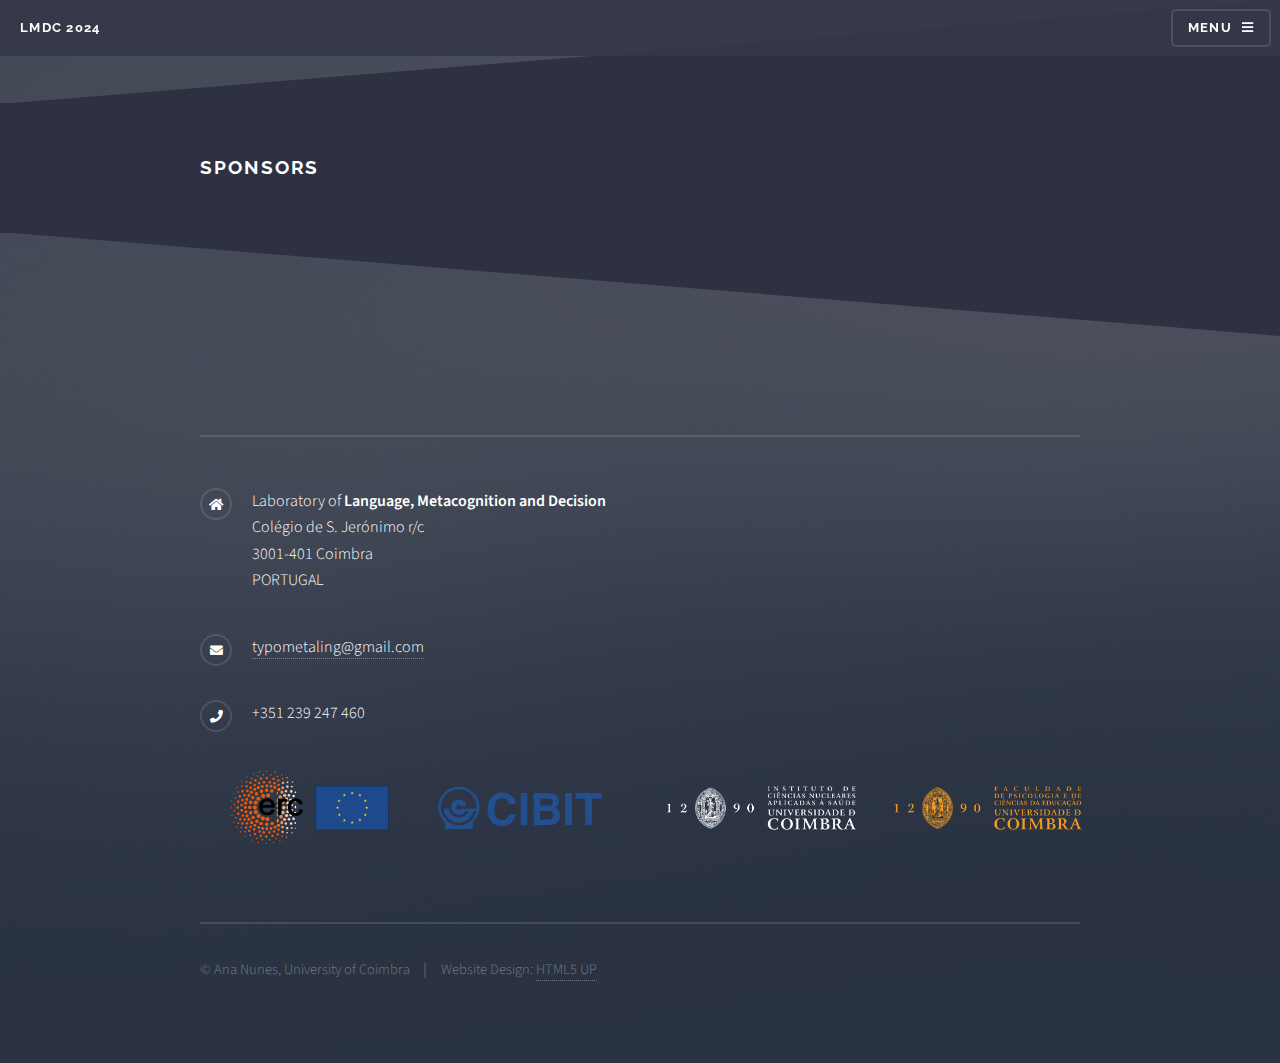
==== partners.html @ f9289c54 "changed page names" ====
<!DOCTYPE HTML>
<html>
	<head>
		<title>Sponsors</title>
		<meta charset="utf-8" />
		<meta name="viewport" content="width=device-width, initial-scale=1, user-scalable=no" />
		<link rel="stylesheet" href="assets/css/main.css" />
		<noscript><link rel="stylesheet" href="assets/css/noscript.css" /></noscript>
	</head>
	<body class="is-preload">

		<!-- Page Wrapper -->
			<div id="page-wrapper">

				<!-- Header -->
					<header id="header">
						<h1><a href="index.html">LMDC 2024</a></h1>
						<nav>
							<a href="#menu">Menu</a>
						</nav>
					</header>

				<!-- Menu -->
					<nav id="menu">
						<div class="inner">
							<h2>Menu</h2>
							<ul class="links">
								<li><a href="index.html">Home</a></li>
								<li><a href="welcome.html">Welcome</a></li>
								<li><a href="programme.html">Programme</a></li>
								<li><a href="speakers.html">Speakers</a></li>
								<li><a href="posters.html">Posters</a></li>
								<li><a href="venue.html">Venue</a></li>
								<li><a href="info.html">Info</a></li>
								<li><a href="register.html">Register</a></li>
							</ul>
							<a href="#" class="close">Close</a>
						</div>
					</nav>

				<!-- Main -->
					<section id="main" class="wrapper">
						<div class="inner">
							<header class="major">
								<h2>Sponsors</h2>
							</header>
							<p></p>
						</div>
					</section>


			<!-- Footer -->
			<section id="footer">
				<div class="inner">
					<h2 class="major"></h2>
					<p></p>
					<ul class="contact">
						<li class="icon solid fa-home">
							Laboratory of <b>Language, Metacognition and Decision</b><br />
							Colégio de S. Jerónimo r/c<br />
							3001-401 Coimbra<br />
							PORTUGAL<br />
						</li>
						<li class="icon solid fa-envelope"><a href="mailto:typometaling@gmail.com">typometaling@gmail.com</a></li>
						<li class="icon solid fa-phone">+351 239 247 460</li>
					</ul>
					<ul class="logos">
						<img src="images/erc.png" alt="Logo 1" />
						<img src="images/ue.png" alt="Logo 2" />
						<img src="images/cibit.png" alt="Logo 3" />
						<img src="images/icnas.png" alt="Logo 4" />
						<img src="images/fpceup.png" alt="Logo 5" />
					</ul>
					<ul class="copyright">
						<li>&copy; Ana Nunes, University of Coimbra</li><li>Website Design: <a href="http://html5up.net">HTML5 UP</a></li>
					</ul>
				</div>
			</section>
	</div>

	<!-- Add some CSS to style the logos -->
<style>
.logos {
	display: flex;
	justify-content: space-around;
	margin: 10px ;
}
.logos img {
	max-height: 80px; /* Adjust the size as needed */
}
</style>

		<!-- Scripts -->
			<script src="assets/js/jquery.min.js"></script>
			<script src="assets/js/jquery.scrollex.min.js"></script>
			<script src="assets/js/browser.min.js"></script>
			<script src="assets/js/breakpoints.min.js"></script>
			<script src="assets/js/util.js"></script>
			<script src="assets/js/main.js"></script>

	</body>
</html>
---- assets/css/main.css ----
@import url(fontawesome-all.min.css);
@import url("https://fonts.googleapis.com/css?family=Raleway:200,700|Source+Sans+Pro:300,600,300italic,600italic");

/*
	Solid State by HTML5 UP
	html5up.net | @ajlkn
	Free for personal and commercial use under the CCA 3.0 license (html5up.net/license)
*/

html, body, div, span, applet, object,
iframe, h1, h2, h3, h4, h5, h6, p, blockquote,
pre, a, abbr, acronym, address, big, cite,
code, del, dfn, em, img, ins, kbd, q, s, samp,
small, strike, strong, sub, sup, tt, var, b,
u, i, center, dl, dt, dd, ol, ul, li, fieldset,
form, label, legend, table, caption, tbody,
tfoot, thead, tr, th, td, article, aside,
canvas, details, embed, figure, figcaption,
footer, header, hgroup, menu, nav, output, ruby,
section, summary, time, mark, audio, video {
	margin: 0;
	padding: 0;
	border: 0;
	font-size: 100%;
	font: inherit;
	vertical-align: baseline;}

article, aside, details, figcaption, figure,
footer, header, hgroup, menu, nav, section {
	display: block;}

body {
	line-height: 1;
}

ol, ul {
	list-style: none;
}

blockquote, q {
	quotes: none;
}

	blockquote:before, blockquote:after, q:before, q:after {
		content: '';
		content: none;
	}

table {
	border-collapse: collapse;
	border-spacing: 0;
}

body {
	-webkit-text-size-adjust: none;
}

mark {
	background-color: transparent;
	color: inherit;
}

input::-moz-focus-inner {
	border: 0;
	padding: 0;
}

input, select, textarea {
	-moz-appearance: none;
	-webkit-appearance: none;
	-ms-appearance: none;
	appearance: none;
}

/* Basic */

	@-ms-viewport {
		width: device-width;
	}

	body {
		-ms-overflow-style: scrollbar;
	}

	@media screen and (max-width: 480px) {

		html, body {
			min-width: 320px;
		}

	}

	html {
		box-sizing: border-box;
	}

	*, *:before, *:after {
		box-sizing: inherit;
	}

	body {
		background-color: #2e3141;
		background-image: linear-gradient(to top, rgba(46, 49, 65, 0.8), rgba(46, 49, 65, 0.8)), url("../../images/bg.jpg");
		background-size: auto,
 cover;
		background-attachment: fixed,
 fixed;
		background-position: center,
 center;
	}

		body.is-preload *, body.is-preload *:before, body.is-preload *:after {
			-moz-animation: none !important;
			-webkit-animation: none !important;
			-ms-animation: none !important;
			animation: none !important;
			-moz-transition: none !important;
			-webkit-transition: none !important;
			-ms-transition: none !important;
			transition: none !important;
		}

/* Type */

	body, input, select, textarea {
		color: #ffffff;
		font-family: "Source Sans Pro", Helvetica, sans-serif;
		font-size: 16.5pt;
		font-weight: 300;
		line-height: 1.65;
	}

		@media screen and (max-width: 1680px) {

			body, input, select, textarea {
				font-size: 13pt;
			}

		}

		@media screen and (max-width: 1280px) {

			body, input, select, textarea {
				font-size: 12pt;
			}

		}

		@media screen and (max-width: 980px) {

			body, input, select, textarea {
				font-size: 12pt;
			}

		}

		@media screen and (max-width: 736px) {

			body, input, select, textarea {
				font-size: 12pt;
			}

		}

		@media screen and (max-width: 480px) {

			body, input, select, textarea {
				font-size: 12pt;
			}

		}

	a {
		-moz-transition: color 0.2s ease-in-out, border-bottom-color 0.2s ease-in-out;
		-webkit-transition: color 0.2s ease-in-out, border-bottom-color 0.2s ease-in-out;
		-ms-transition: color 0.2s ease-in-out, border-bottom-color 0.2s ease-in-out;
		transition: color 0.2s ease-in-out, border-bottom-color 0.2s ease-in-out;
		border-bottom: dotted 1px rgba(255, 255, 255, 0.35);
		color: #ffffff;
		text-decoration: none;
	}

		a:hover {
			border-bottom-color: transparent;
			color: #ffffff !important;
		}

		a.special:not(.button) {
			text-decoration: none;
			border-bottom: 0;
			display: block;
			font-family: Raleway, Helvetica, sans-serif;
			font-size: 0.8em;
			font-weight: 700;
			letter-spacing: 0.1em;
			margin: 0 0 2em 0;
			text-transform: uppercase;
		}

			a.special:not(.button):before {
				-moz-osx-font-smoothing: grayscale;
				-webkit-font-smoothing: antialiased;
				display: inline-block;
				font-style: normal;
				font-variant: normal;
				text-rendering: auto;
				line-height: 1;
				text-transform: none !important;
				font-family: 'Font Awesome 5 Free';
				font-weight: 900;
			}

			a.special:not(.button):before {
				-moz-transition: background-color 0.2s ease-in-out;
				-webkit-transition: background-color 0.2s ease-in-out;
				-ms-transition: background-color 0.2s ease-in-out;
				transition: background-color 0.2s ease-in-out;
				border-radius: 100%;
				border: solid 2px rgba(255, 255, 255, 0.125);
				content: '\f105';
				display: inline-block;
				font-size: 1.25em;
				height: 2em;
				line-height: 1.75em;
				margin-right: 0.85em;
				text-align: center;
				text-indent: 0.15em;
				vertical-align: middle;
				width: 2em;
			}

			a.special:not(.button):hover:before {
				background-color: rgba(255, 255, 255, 0.025);
			}

			a.special:not(.button):active:before {
				background-color: rgba(255, 255, 255, 0.075);
			}

	strong, b {
		color: #ffffff;
		font-weight: 600;
	}

	em, i {
		font-style: italic;
	}

	p {
		margin: 0 0 2em 0;
	}

	h1, h2, h3, h4, h5, h6 {
		color: #ffffff;
		font-family: Raleway, Helvetica, sans-serif;
		font-weight: 700;
		letter-spacing: 0.1em;
		margin: 0 0 1em 0;
		text-transform: uppercase;
	}

		h1 a, h2 a, h3 a, h4 a, h5 a, h6 a {
			color: inherit;
			text-decoration: none;
			border-bottom: 0;
		}

		h1 span, h2 span, h3 span, h4 span, h5 span, h6 span {
			font-weight: 200;
		}

		h1.major, h2.major, h3.major, h4.major, h5.major, h6.major {
			padding-bottom: 1em;
			border-bottom: solid 2px rgba(255, 255, 255, 0.125);
		}

	h2 {
		font-size: 1.2em;
	}

	h3 {
		font-size: 0.9em;
	}

	h4 {
		font-size: 0.7em;
	}

	h5 {
		font-size: 0.7em;
	}

	h6 {
		font-size: 0.7em;
	}

	@media screen and (max-width: 736px) {

		h2 {
			font-size: 1em;
		}

		h3 {
			font-size: 0.8em;
		}

	}

	sub {
		font-size: 0.8em;
		position: relative;
		top: 0.5em;
	}

	sup {
		font-size: 0.8em;
		position: relative;
		top: -0.5em;
	}

	blockquote {
		border-left: solid 4px rgba(255, 255, 255, 0.125);
		font-style: italic;
		margin: 0 0 2em 0;
		padding: 0.5em 0 0.5em 2em;
	}

	code {
		background: rgba(255, 255, 255, 0.025);
		border-radius: 5px;
		border: solid 2px rgba(255, 255, 255, 0.125);
		font-family: "Courier New", monospace;
		font-size: 0.9em;
		margin: 0 0.25em;
		padding: 0.25em 0.65em;
	}

	pre {
		-webkit-overflow-scrolling: touch;
		font-family: "Courier New", monospace;
		font-size: 0.9em;
		margin: 0 0 2em 0;
	}

		pre code {
			display: block;
			line-height: 1.75em;
			padding: 1em 1.5em;
			overflow-x: auto;
		}

	hr {
		border: 0;
		border-bottom: solid 2px rgba(255, 255, 255, 0.125);
		margin: 2.5em 0;
	}

		hr.major {
			margin: 4em 0;
		}

	.align-left {
		text-align: left;
	}

	.align-center {
		text-align: center;
	}

	.align-right {
		text-align: right;
	}

/* Row */

	.row {
		display: flex;
		flex-wrap: wrap;
		box-sizing: border-box;
		align-items: stretch;
	}

		.row > * {
			box-sizing: border-box;
		}

		.row.gtr-uniform > * > :last-child {
			margin-bottom: 0;
		}

		.row.aln-left {
			justify-content: flex-start;
		}

		.row.aln-center {
			justify-content: center;
		}

		.row.aln-right {
			justify-content: flex-end;
		}

		.row.aln-top {
			align-items: flex-start;
		}

		.row.aln-middle {
			align-items: center;
		}

		.row.aln-bottom {
			align-items: flex-end;
		}

		.row > .imp {
			order: -1;
		}

		.row > .col-1 {
			width: 8.33333%;
		}

		.row > .off-1 {
			margin-left: 8.33333%;
		}

		.row > .col-2 {
			width: 16.66667%;
		}

		.row > .off-2 {
			margin-left: 16.66667%;
		}

		.row > .col-3 {
			width: 25%;
		}

		.row > .off-3 {
			margin-left: 25%;
		}

		.row > .col-4 {
			width: 33.33333%;
		}

		.row > .off-4 {
			margin-left: 33.33333%;
		}

		.row > .col-5 {
			width: 41.66667%;
		}

		.row > .off-5 {
			margin-left: 41.66667%;
		}

		.row > .col-6 {
			width: 50%;
		}

		.row > .off-6 {
			margin-left: 50%;
		}

		.row > .col-7 {
			width: 58.33333%;
		}

		.row > .off-7 {
			margin-left: 58.33333%;
		}

		.row > .col-8 {
			width: 66.66667%;
		}

		.row > .off-8 {
			margin-left: 66.66667%;
		}

		.row > .col-9 {
			width: 75%;
		}

		.row > .off-9 {
			margin-left: 75%;
		}

		.row > .col-10 {
			width: 83.33333%;
		}

		.row > .off-10 {
			margin-left: 83.33333%;
		}

		.row > .col-11 {
			width: 91.66667%;
		}

		.row > .off-11 {
			margin-left: 91.66667%;
		}

		.row > .col-12 {
			width: 100%;
		}

		.row > .off-12 {
			margin-left: 100%;
		}

		.row.gtr-0 {
			margin-top: 0;
			margin-left: 0em;
		}

			.row.gtr-0 > * {
				padding: 0 0 0 0em;
			}

			.row.gtr-0.gtr-uniform {
				margin-top: 0em;
			}

				.row.gtr-0.gtr-uniform > * {
					padding-top: 0em;
				}

		.row.gtr-25 {
			margin-top: 0;
			margin-left: -0.4375em;
		}

			.row.gtr-25 > * {
				padding: 0 0 0 0.4375em;
			}

			.row.gtr-25.gtr-uniform {
				margin-top: -0.4375em;
			}

				.row.gtr-25.gtr-uniform > * {
					padding-top: 0.4375em;
				}

		.row.gtr-50 {
			margin-top: 0;
			margin-left: -0.875em;
		}

			.row.gtr-50 > * {
				padding: 0 0 0 0.875em;
			}

			.row.gtr-50.gtr-uniform {
				margin-top: -0.875em;
			}

				.row.gtr-50.gtr-uniform > * {
					padding-top: 0.875em;
				}

		.row {
			margin-top: 0;
			margin-left: -1.75em;
		}

			.row > * {
				padding: 0 0 0 1.75em;
			}

			.row.gtr-uniform {
				margin-top: -1.75em;
			}

				.row.gtr-uniform > * {
					padding-top: 1.75em;
				}

		.row.gtr-150 {
			margin-top: 0;
			margin-left: -2.625em;
		}

			.row.gtr-150 > * {
				padding: 0 0 0 2.625em;
			}

			.row.gtr-150.gtr-uniform {
				margin-top: -2.625em;
			}

				.row.gtr-150.gtr-uniform > * {
					padding-top: 2.625em;
				}

		.row.gtr-200 {
			margin-top: 0;
			margin-left: -3.5em;
		}

			.row.gtr-200 > * {
				padding: 0 0 0 3.5em;
			}

			.row.gtr-200.gtr-uniform {
				margin-top: -3.5em;
			}

				.row.gtr-200.gtr-uniform > * {
					padding-top: 3.5em;
				}

		@media screen and (max-width: 1680px) {

			.row {
				display: flex;
				flex-wrap: wrap;
				box-sizing: border-box;
				align-items: stretch;
			}

				.row > * {
					box-sizing: border-box;
				}

				.row.gtr-uniform > * > :last-child {
					margin-bottom: 0;
				}

				.row.aln-left {
					justify-content: flex-start;
				}

				.row.aln-center {
					justify-content: center;
				}

				.row.aln-right {
					justify-content: flex-end;
				}

				.row.aln-top {
					align-items: flex-start;
				}

				.row.aln-middle {
					align-items: center;
				}

				.row.aln-bottom {
					align-items: flex-end;
				}

				.row > .imp-xlarge {
					order: -1;
				}

				.row > .col-1-xlarge {
					width: 8.33333%;
				}

				.row > .off-1-xlarge {
					margin-left: 8.33333%;
				}

				.row > .col-2-xlarge {
					width: 16.66667%;
				}

				.row > .off-2-xlarge {
					margin-left: 16.66667%;
				}

				.row > .col-3-xlarge {
					width: 25%;
				}

				.row > .off-3-xlarge {
					margin-left: 25%;
				}

				.row > .col-4-xlarge {
					width: 33.33333%;
				}

				.row > .off-4-xlarge {
					margin-left: 33.33333%;
				}

				.row > .col-5-xlarge {
					width: 41.66667%;
				}

				.row > .off-5-xlarge {
					margin-left: 41.66667%;
				}

				.row > .col-6-xlarge {
					width: 50%;
				}

				.row > .off-6-xlarge {
					margin-left: 50%;
				}

				.row > .col-7-xlarge {
					width: 58.33333%;
				}

				.row > .off-7-xlarge {
					margin-left: 58.33333%;
				}

				.row > .col-8-xlarge {
					width: 66.66667%;
				}

				.row > .off-8-xlarge {
					margin-left: 66.66667%;
				}

				.row > .col-9-xlarge {
					width: 75%;
				}

				.row > .off-9-xlarge {
					margin-left: 75%;
				}

				.row > .col-10-xlarge {
					width: 83.33333%;
				}

				.row > .off-10-xlarge {
					margin-left: 83.33333%;
				}

				.row > .col-11-xlarge {
					width: 91.66667%;
				}

				.row > .off-11-xlarge {
					margin-left: 91.66667%;
				}

				.row > .col-12-xlarge {
					width: 100%;
				}

				.row > .off-12-xlarge {
					margin-left: 100%;
				}

				.row.gtr-0 {
					margin-top: 0;
					margin-left: 0em;
				}

					.row.gtr-0 > * {
						padding: 0 0 0 0em;
					}

					.row.gtr-0.gtr-uniform {
						margin-top: 0em;
					}

						.row.gtr-0.gtr-uniform > * {
							padding-top: 0em;
						}

				.row.gtr-25 {
					margin-top: 0;
					margin-left: -0.4375em;
				}

					.row.gtr-25 > * {
						padding: 0 0 0 0.4375em;
					}

					.row.gtr-25.gtr-uniform {
						margin-top: -0.4375em;
					}

						.row.gtr-25.gtr-uniform > * {
							padding-top: 0.4375em;
						}

				.row.gtr-50 {
					margin-top: 0;
					margin-left: -0.875em;
				}

					.row.gtr-50 > * {
						padding: 0 0 0 0.875em;
					}

					.row.gtr-50.gtr-uniform {
						margin-top: -0.875em;
					}

						.row.gtr-50.gtr-uniform > * {
							padding-top: 0.875em;
						}

				.row {
					margin-top: 0;
					margin-left: -1.75em;
				}

					.row > * {
						padding: 0 0 0 1.75em;
					}

					.row.gtr-uniform {
						margin-top: -1.75em;
					}

						.row.gtr-uniform > * {
							padding-top: 1.75em;
						}

				.row.gtr-150 {
					margin-top: 0;
					margin-left: -2.625em;
				}

					.row.gtr-150 > * {
						padding: 0 0 0 2.625em;
					}

					.row.gtr-150.gtr-uniform {
						margin-top: -2.625em;
					}

						.row.gtr-150.gtr-uniform > * {
							padding-top: 2.625em;
						}

				.row.gtr-200 {
					margin-top: 0;
					margin-left: -3.5em;
				}

					.row.gtr-200 > * {
						padding: 0 0 0 3.5em;
					}

					.row.gtr-200.gtr-uniform {
						margin-top: -3.5em;
					}

						.row.gtr-200.gtr-uniform > * {
							padding-top: 3.5em;
						}

		}

		@media screen and (max-width: 1280px) {

			.row {
				display: flex;
				flex-wrap: wrap;
				box-sizing: border-box;
				align-items: stretch;
			}

				.row > * {
					box-sizing: border-box;
				}

				.row.gtr-uniform > * > :last-child {
					margin-bottom: 0;
				}

				.row.aln-left {
					justify-content: flex-start;
				}

				.row.aln-center {
					justify-content: center;
				}

				.row.aln-right {
					justify-content: flex-end;
				}

				.row.aln-top {
					align-items: flex-start;
				}

				.row.aln-middle {
					align-items: center;
				}

				.row.aln-bottom {
					align-items: flex-end;
				}

				.row > .imp-large {
					order: -1;
				}

				.row > .col-1-large {
					width: 8.33333%;
				}

				.row > .off-1-large {
					margin-left: 8.33333%;
				}

				.row > .col-2-large {
					width: 16.66667%;
				}

				.row > .off-2-large {
					margin-left: 16.66667%;
				}

				.row > .col-3-large {
					width: 25%;
				}

				.row > .off-3-large {
					margin-left: 25%;
				}

				.row > .col-4-large {
					width: 33.33333%;
				}

				.row > .off-4-large {
					margin-left: 33.33333%;
				}

				.row > .col-5-large {
					width: 41.66667%;
				}

				.row > .off-5-large {
					margin-left: 41.66667%;
				}

				.row > .col-6-large {
					width: 50%;
				}

				.row > .off-6-large {
					margin-left: 50%;
				}

				.row > .col-7-large {
					width: 58.33333%;
				}

				.row > .off-7-large {
					margin-left: 58.33333%;
				}

				.row > .col-8-large {
					width: 66.66667%;
				}

				.row > .off-8-large {
					margin-left: 66.66667%;
				}

				.row > .col-9-large {
					width: 75%;
				}

				.row > .off-9-large {
					margin-left: 75%;
				}

				.row > .col-10-large {
					width: 83.33333%;
				}

				.row > .off-10-large {
					margin-left: 83.33333%;
				}

				.row > .col-11-large {
					width: 91.66667%;
				}

				.row > .off-11-large {
					margin-left: 91.66667%;
				}

				.row > .col-12-large {
					width: 100%;
				}

				.row > .off-12-large {
					margin-left: 100%;
				}

				.row.gtr-0 {
					margin-top: 0;
					margin-left: 0em;
				}

					.row.gtr-0 > * {
						padding: 0 0 0 0em;
					}

					.row.gtr-0.gtr-uniform {
						margin-top: 0em;
					}

						.row.gtr-0.gtr-uniform > * {
							padding-top: 0em;
						}

				.row.gtr-25 {
					margin-top: 0;
					margin-left: -0.4375em;
				}

					.row.gtr-25 > * {
						padding: 0 0 0 0.4375em;
					}

					.row.gtr-25.gtr-uniform {
						margin-top: -0.4375em;
					}

						.row.gtr-25.gtr-uniform > * {
							padding-top: 0.4375em;
						}

				.row.gtr-50 {
					margin-top: 0;
					margin-left: -0.875em;
				}

					.row.gtr-50 > * {
						padding: 0 0 0 0.875em;
					}

					.row.gtr-50.gtr-uniform {
						margin-top: -0.875em;
					}

						.row.gtr-50.gtr-uniform > * {
							padding-top: 0.875em;
						}

				.row {
					margin-top: 0;
					margin-left: -1.75em;
				}

					.row > * {
						padding: 0 0 0 1.75em;
					}

					.row.gtr-uniform {
						margin-top: -1.75em;
					}

						.row.gtr-uniform > * {
							padding-top: 1.75em;
						}

				.row.gtr-150 {
					margin-top: 0;
					margin-left: -2.625em;
				}

					.row.gtr-150 > * {
						padding: 0 0 0 2.625em;
					}

					.row.gtr-150.gtr-uniform {
						margin-top: -2.625em;
					}

						.row.gtr-150.gtr-uniform > * {
							padding-top: 2.625em;
						}

				.row.gtr-200 {
					margin-top: 0;
					margin-left: -3.5em;
				}

					.row.gtr-200 > * {
						padding: 0 0 0 3.5em;
					}

					.row.gtr-200.gtr-uniform {
						margin-top: -3.5em;
					}

						.row.gtr-200.gtr-uniform > * {
							padding-top: 3.5em;
						}

		}

		@media screen and (max-width: 980px) {

			.row {
				display: flex;
				flex-wrap: wrap;
				box-sizing: border-box;
				align-items: stretch;
			}

				.row > * {
					box-sizing: border-box;
				}

				.row.gtr-uniform > * > :last-child {
					margin-bottom: 0;
				}

				.row.aln-left {
					justify-content: flex-start;
				}

				.row.aln-center {
					justify-content: center;
				}

				.row.aln-right {
					justify-content: flex-end;
				}

				.row.aln-top {
					align-items: flex-start;
				}

				.row.aln-middle {
					align-items: center;
				}

				.row.aln-bottom {
					align-items: flex-end;
				}

				.row > .imp-medium {
					order: -1;
				}

				.row > .col-1-medium {
					width: 8.33333%;
				}

				.row > .off-1-medium {
					margin-left: 8.33333%;
				}

				.row > .col-2-medium {
					width: 16.66667%;
				}

				.row > .off-2-medium {
					margin-left: 16.66667%;
				}

				.row > .col-3-medium {
					width: 25%;
				}

				.row > .off-3-medium {
					margin-left: 25%;
				}

				.row > .col-4-medium {
					width: 33.33333%;
				}

				.row > .off-4-medium {
					margin-left: 33.33333%;
				}

				.row > .col-5-medium {
					width: 41.66667%;
				}

				.row > .off-5-medium {
					margin-left: 41.66667%;
				}

				.row > .col-6-medium {
					width: 50%;
				}

				.row > .off-6-medium {
					margin-left: 50%;
				}

				.row > .col-7-medium {
					width: 58.33333%;
				}

				.row > .off-7-medium {
					margin-left: 58.33333%;
				}

				.row > .col-8-medium {
					width: 66.66667%;
				}

				.row > .off-8-medium {
					margin-left: 66.66667%;
				}

				.row > .col-9-medium {
					width: 75%;
				}

				.row > .off-9-medium {
					margin-left: 75%;
				}

				.row > .col-10-medium {
					width: 83.33333%;
				}

				.row > .off-10-medium {
					margin-left: 83.33333%;
				}

				.row > .col-11-medium {
					width: 91.66667%;
				}

				.row > .off-11-medium {
					margin-left: 91.66667%;
				}

				.row > .col-12-medium {
					width: 100%;
				}

				.row > .off-12-medium {
					margin-left: 100%;
				}

				.row.gtr-0 {
					margin-top: 0;
					margin-left: 0em;
				}

					.row.gtr-0 > * {
						padding: 0 0 0 0em;
					}

					.row.gtr-0.gtr-uniform {
						margin-top: 0em;
					}

						.row.gtr-0.gtr-uniform > * {
							padding-top: 0em;
						}

				.row.gtr-25 {
					margin-top: 0;
					margin-left: -0.4375em;
				}

					.row.gtr-25 > * {
						padding: 0 0 0 0.4375em;
					}

					.row.gtr-25.gtr-uniform {
						margin-top: -0.4375em;
					}

						.row.gtr-25.gtr-uniform > * {
							padding-top: 0.4375em;
						}

				.row.gtr-50 {
					margin-top: 0;
					margin-left: -0.875em;
				}

					.row.gtr-50 > * {
						padding: 0 0 0 0.875em;
					}

					.row.gtr-50.gtr-uniform {
						margin-top: -0.875em;
					}

						.row.gtr-50.gtr-uniform > * {
							padding-top: 0.875em;
						}

				.row {
					margin-top: 0;
					margin-left: -1.75em;
				}

					.row > * {
						padding: 0 0 0 1.75em;
					}

					.row.gtr-uniform {
						margin-top: -1.75em;
					}

						.row.gtr-uniform > * {
							padding-top: 1.75em;
						}

				.row.gtr-150 {
					margin-top: 0;
					margin-left: -2.625em;
				}

					.row.gtr-150 > * {
						padding: 0 0 0 2.625em;
					}

					.row.gtr-150.gtr-uniform {
						margin-top: -2.625em;
					}

						.row.gtr-150.gtr-uniform > * {
							padding-top: 2.625em;
						}

				.row.gtr-200 {
					margin-top: 0;
					margin-left: -3.5em;
				}

					.row.gtr-200 > * {
						padding: 0 0 0 3.5em;
					}

					.row.gtr-200.gtr-uniform {
						margin-top: -3.5em;
					}

						.row.gtr-200.gtr-uniform > * {
							padding-top: 3.5em;
						}

		}

		@media screen and (max-width: 736px) {

			.row {
				display: flex;
				flex-wrap: wrap;
				box-sizing: border-box;
				align-items: stretch;
			}

				.row > * {
					box-sizing: border-box;
				}

				.row.gtr-uniform > * > :last-child {
					margin-bottom: 0;
				}

				.row.aln-left {
					justify-content: flex-start;
				}

				.row.aln-center {
					justify-content: center;
				}

				.row.aln-right {
					justify-content: flex-end;
				}

				.row.aln-top {
					align-items: flex-start;
				}

				.row.aln-middle {
					align-items: center;
				}

				.row.aln-bottom {
					align-items: flex-end;
				}

				.row > .imp-small {
					order: -1;
				}

				.row > .col-1-small {
					width: 8.33333%;
				}

				.row > .off-1-small {
					margin-left: 8.33333%;
				}

				.row > .col-2-small {
					width: 16.66667%;
				}

				.row > .off-2-small {
					margin-left: 16.66667%;
				}

				.row > .col-3-small {
					width: 25%;
				}

				.row > .off-3-small {
					margin-left: 25%;
				}

				.row > .col-4-small {
					width: 33.33333%;
				}

				.row > .off-4-small {
					margin-left: 33.33333%;
				}

				.row > .col-5-small {
					width: 41.66667%;
				}

				.row > .off-5-small {
					margin-left: 41.66667%;
				}

				.row > .col-6-small {
					width: 50%;
				}

				.row > .off-6-small {
					margin-left: 50%;
				}

				.row > .col-7-small {
					width: 58.33333%;
				}

				.row > .off-7-small {
					margin-left: 58.33333%;
				}

				.row > .col-8-small {
					width: 66.66667%;
				}

				.row > .off-8-small {
					margin-left: 66.66667%;
				}

				.row > .col-9-small {
					width: 75%;
				}

				.row > .off-9-small {
					margin-left: 75%;
				}

				.row > .col-10-small {
					width: 83.33333%;
				}

				.row > .off-10-small {
					margin-left: 83.33333%;
				}

				.row > .col-11-small {
					width: 91.66667%;
				}

				.row > .off-11-small {
					margin-left: 91.66667%;
				}

				.row > .col-12-small {
					width: 100%;
				}

				.row > .off-12-small {
					margin-left: 100%;
				}

				.row.gtr-0 {
					margin-top: 0;
					margin-left: 0em;
				}

					.row.gtr-0 > * {
						padding: 0 0 0 0em;
					}

					.row.gtr-0.gtr-uniform {
						margin-top: 0em;
					}

						.row.gtr-0.gtr-uniform > * {
							padding-top: 0em;
						}

				.row.gtr-25 {
					margin-top: 0;
					margin-left: -0.3125em;
				}

					.row.gtr-25 > * {
						padding: 0 0 0 0.3125em;
					}

					.row.gtr-25.gtr-uniform {
						margin-top: -0.3125em;
					}

						.row.gtr-25.gtr-uniform > * {
							padding-top: 0.3125em;
						}

				.row.gtr-50 {
					margin-top: 0;
					margin-left: -0.625em;
				}

					.row.gtr-50 > * {
						padding: 0 0 0 0.625em;
					}

					.row.gtr-50.gtr-uniform {
						margin-top: -0.625em;
					}

						.row.gtr-50.gtr-uniform > * {
							padding-top: 0.625em;
						}

				.row {
					margin-top: 0;
					margin-left: -1.25em;
				}

					.row > * {
						padding: 0 0 0 1.25em;
					}

					.row.gtr-uniform {
						margin-top: -1.25em;
					}

						.row.gtr-uniform > * {
							padding-top: 1.25em;
						}

				.row.gtr-150 {
					margin-top: 0;
					margin-left: -1.875em;
				}

					.row.gtr-150 > * {
						padding: 0 0 0 1.875em;
					}

					.row.gtr-150.gtr-uniform {
						margin-top: -1.875em;
					}

						.row.gtr-150.gtr-uniform > * {
							padding-top: 1.875em;
						}

				.row.gtr-200 {
					margin-top: 0;
					margin-left: -2.5em;
				}

					.row.gtr-200 > * {
						padding: 0 0 0 2.5em;
					}

					.row.gtr-200.gtr-uniform {
						margin-top: -2.5em;
					}

						.row.gtr-200.gtr-uniform > * {
							padding-top: 2.5em;
						}

		}

		@media screen and (max-width: 480px) {

			.row {
				display: flex;
				flex-wrap: wrap;
				box-sizing: border-box;
				align-items: stretch;
			}

				.row > * {
					box-sizing: border-box;
				}

				.row.gtr-uniform > * > :last-child {
					margin-bottom: 0;
				}

				.row.aln-left {
					justify-content: flex-start;
				}

				.row.aln-center {
					justify-content: center;
				}

				.row.aln-right {
					justify-content: flex-end;
				}

				.row.aln-top {
					align-items: flex-start;
				}

				.row.aln-middle {
					align-items: center;
				}

				.row.aln-bottom {
					align-items: flex-end;
				}

				.row > .imp-xsmall {
					order: -1;
				}

				.row > .col-1-xsmall {
					width: 8.33333%;
				}

				.row > .off-1-xsmall {
					margin-left: 8.33333%;
				}

				.row > .col-2-xsmall {
					width: 16.66667%;
				}

				.row > .off-2-xsmall {
					margin-left: 16.66667%;
				}

				.row > .col-3-xsmall {
					width: 25%;
				}

				.row > .off-3-xsmall {
					margin-left: 25%;
				}

				.row > .col-4-xsmall {
					width: 33.33333%;
				}

				.row > .off-4-xsmall {
					margin-left: 33.33333%;
				}

				.row > .col-5-xsmall {
					width: 41.66667%;
				}

				.row > .off-5-xsmall {
					margin-left: 41.66667%;
				}

				.row > .col-6-xsmall {
					width: 50%;
				}

				.row > .off-6-xsmall {
					margin-left: 50%;
				}

				.row > .col-7-xsmall {
					width: 58.33333%;
				}

				.row > .off-7-xsmall {
					margin-left: 58.33333%;
				}

				.row > .col-8-xsmall {
					width: 66.66667%;
				}

				.row > .off-8-xsmall {
					margin-left: 66.66667%;
				}

				.row > .col-9-xsmall {
					width: 75%;
				}

				.row > .off-9-xsmall {
					margin-left: 75%;
				}

				.row > .col-10-xsmall {
					width: 83.33333%;
				}

				.row > .off-10-xsmall {
					margin-left: 83.33333%;
				}

				.row > .col-11-xsmall {
					width: 91.66667%;
				}

				.row > .off-11-xsmall {
					margin-left: 91.66667%;
				}

				.row > .col-12-xsmall {
					width: 100%;
				}

				.row > .off-12-xsmall {
					margin-left: 100%;
				}

				.row.gtr-0 {
					margin-top: 0;
					margin-left: 0em;
				}

					.row.gtr-0 > * {
						padding: 0 0 0 0em;
					}

					.row.gtr-0.gtr-uniform {
						margin-top: 0em;
					}

						.row.gtr-0.gtr-uniform > * {
							padding-top: 0em;
						}

				.row.gtr-25 {
					margin-top: 0;
					margin-left: -0.3125em;
				}

					.row.gtr-25 > * {
						padding: 0 0 0 0.3125em;
					}

					.row.gtr-25.gtr-uniform {
						margin-top: -0.3125em;
					}

						.row.gtr-25.gtr-uniform > * {
							padding-top: 0.3125em;
						}

				.row.gtr-50 {
					margin-top: 0;
					margin-left: -0.625em;
				}

					.row.gtr-50 > * {
						padding: 0 0 0 0.625em;
					}

					.row.gtr-50.gtr-uniform {
						margin-top: -0.625em;
					}

						.row.gtr-50.gtr-uniform > * {
							padding-top: 0.625em;
						}

				.row {
					margin-top: 0;
					margin-left: -1.25em;
				}

					.row > * {
						padding: 0 0 0 1.25em;
					}

					.row.gtr-uniform {
						margin-top: -1.25em;
					}

						.row.gtr-uniform > * {
							padding-top: 1.25em;
						}

				.row.gtr-150 {
					margin-top: 0;
					margin-left: -1.875em;
				}

					.row.gtr-150 > * {
						padding: 0 0 0 1.875em;
					}

					.row.gtr-150.gtr-uniform {
						margin-top: -1.875em;
					}

						.row.gtr-150.gtr-uniform > * {
							padding-top: 1.875em;
						}

				.row.gtr-200 {
					margin-top: 0;
					margin-left: -2.5em;
				}

					.row.gtr-200 > * {
						padding: 0 0 0 2.5em;
					}

					.row.gtr-200.gtr-uniform {
						margin-top: -2.5em;
					}

						.row.gtr-200.gtr-uniform > * {
							padding-top: 2.5em;
						}

		}

		@media screen and (max-width: 360px) {

			.row {
				display: flex;
				flex-wrap: wrap;
				box-sizing: border-box;
				align-items: stretch;
			}

				.row > * {
					box-sizing: border-box;
				}

				.row.gtr-uniform > * > :last-child {
					margin-bottom: 0;
				}

				.row.aln-left {
					justify-content: flex-start;
				}

				.row.aln-center {
					justify-content: center;
				}

				.row.aln-right {
					justify-content: flex-end;
				}

				.row.aln-top {
					align-items: flex-start;
				}

				.row.aln-middle {
					align-items: center;
				}

				.row.aln-bottom {
					align-items: flex-end;
				}

				.row > .imp-xxsmall {
					order: -1;
				}

				.row > .col-1-xxsmall {
					width: 8.33333%;
				}

				.row > .off-1-xxsmall {
					margin-left: 8.33333%;
				}

				.row > .col-2-xxsmall {
					width: 16.66667%;
				}

				.row > .off-2-xxsmall {
					margin-left: 16.66667%;
				}

				.row > .col-3-xxsmall {
					width: 25%;
				}

				.row > .off-3-xxsmall {
					margin-left: 25%;
				}

				.row > .col-4-xxsmall {
					width: 33.33333%;
				}

				.row > .off-4-xxsmall {
					margin-left: 33.33333%;
				}

				.row > .col-5-xxsmall {
					width: 41.66667%;
				}

				.row > .off-5-xxsmall {
					margin-left: 41.66667%;
				}

				.row > .col-6-xxsmall {
					width: 50%;
				}

				.row > .off-6-xxsmall {
					margin-left: 50%;
				}

				.row > .col-7-xxsmall {
					width: 58.33333%;
				}

				.row > .off-7-xxsmall {
					margin-left: 58.33333%;
				}

				.row > .col-8-xxsmall {
					width: 66.66667%;
				}

				.row > .off-8-xxsmall {
					margin-left: 66.66667%;
				}

				.row > .col-9-xxsmall {
					width: 75%;
				}

				.row > .off-9-xxsmall {
					margin-left: 75%;
				}

				.row > .col-10-xxsmall {
					width: 83.33333%;
				}

				.row > .off-10-xxsmall {
					margin-left: 83.33333%;
				}

				.row > .col-11-xxsmall {
					width: 91.66667%;
				}

				.row > .off-11-xxsmall {
					margin-left: 91.66667%;
				}

				.row > .col-12-xxsmall {
					width: 100%;
				}

				.row > .off-12-xxsmall {
					margin-left: 100%;
				}

				.row.gtr-0 {
					margin-top: 0;
					margin-left: 0em;
				}

					.row.gtr-0 > * {
						padding: 0 0 0 0em;
					}

					.row.gtr-0.gtr-uniform {
						margin-top: 0em;
					}

						.row.gtr-0.gtr-uniform > * {
							padding-top: 0em;
						}

				.row.gtr-25 {
					margin-top: 0;
					margin-left: -0.3125em;
				}

					.row.gtr-25 > * {
						padding: 0 0 0 0.3125em;
					}

					.row.gtr-25.gtr-uniform {
						margin-top: -0.3125em;
					}

						.row.gtr-25.gtr-uniform > * {
							padding-top: 0.3125em;
						}

				.row.gtr-50 {
					margin-top: 0;
					margin-left: -0.625em;
				}

					.row.gtr-50 > * {
						padding: 0 0 0 0.625em;
					}

					.row.gtr-50.gtr-uniform {
						margin-top: -0.625em;
					}

						.row.gtr-50.gtr-uniform > * {
							padding-top: 0.625em;
						}

				.row {
					margin-top: 0;
					margin-left: -1.25em;
				}

					.row > * {
						padding: 0 0 0 1.25em;
					}

					.row.gtr-uniform {
						margin-top: -1.25em;
					}

						.row.gtr-uniform > * {
							padding-top: 1.25em;
						}

				.row.gtr-150 {
					margin-top: 0;
					margin-left: -1.875em;
				}

					.row.gtr-150 > * {
						padding: 0 0 0 1.875em;
					}

					.row.gtr-150.gtr-uniform {
						margin-top: -1.875em;
					}

						.row.gtr-150.gtr-uniform > * {
							padding-top: 1.875em;
						}

				.row.gtr-200 {
					margin-top: 0;
					margin-left: -2.5em;
				}

					.row.gtr-200 > * {
						padding: 0 0 0 2.5em;
					}

					.row.gtr-200.gtr-uniform {
						margin-top: -2.5em;
					}

						.row.gtr-200.gtr-uniform > * {
							padding-top: 2.5em;
						}

		}

/* Section/Article */

	section.special, article.special {
		text-align: center;
	}

/* Form */

	form {
		margin: 0 0 2em 0;
	}

		form > :last-child {
			margin-bottom: 0;
		}

		form > .fields {
			display: -moz-flex;
			display: -webkit-flex;
			display: -ms-flex;
			display: flex;
			-moz-flex-wrap: wrap;
			-webkit-flex-wrap: wrap;
			-ms-flex-wrap: wrap;
			flex-wrap: wrap;
			width: calc(100% + 3em);
			margin: -1.5em 0 2em -1.5em;
		}

			form > .fields > .field {
				-moz-flex-grow: 0;
				-webkit-flex-grow: 0;
				-ms-flex-grow: 0;
				flex-grow: 0;
				-moz-flex-shrink: 0;
				-webkit-flex-shrink: 0;
				-ms-flex-shrink: 0;
				flex-shrink: 0;
				padding: 1.5em 0 0 1.5em;
				width: calc(100% - 1.5em);
			}

				form > .fields > .field.half {
					width: calc(50% - 0.75em);
				}

				form > .fields > .field.third {
					width: calc(100%/3 - 0.5em);
				}

				form > .fields > .field.quarter {
					width: calc(25% - 0.375em);
				}

		@media screen and (max-width: 480px) {

			form > .fields {
				width: calc(100% + 3em);
				margin: -1.5em 0 2em -1.5em;
			}

				form > .fields > .field {
					padding: 1.5em 0 0 1.5em;
					width: calc(100% - 1.5em);
				}

					form > .fields > .field.half {
						width: calc(100% - 1.5em);
					}

					form > .fields > .field.third {
						width: calc(100% - 1.5em);
					}

					form > .fields > .field.quarter {
						width: calc(100% - 1.5em);
					}

		}

	label {
		color: #ffffff;
		display: block;
		font-family: Raleway, Helvetica, sans-serif;
		font-size: 0.8em;
		font-weight: 700;
		letter-spacing: 0.1em;
		margin: 0 0 0.7em 0;
		text-transform: uppercase;
	}

	input[type="text"],
	input[type="password"],
	input[type="email"],
	input[type="tel"],
	select,
	textarea {
		-moz-appearance: none;
		-webkit-appearance: none;
		-ms-appearance: none;
		appearance: none;
		background: rgba(255, 255, 255, 0.025);
		border-radius: 5px;
		border: none;
		border: solid 2px rgba(255, 255, 255, 0.125);
		color: inherit;
		display: block;
		outline: 0;
		padding: 0 1em;
		text-decoration: none;
		width: 100%;
	}

		input[type="text"]:invalid,
		input[type="password"]:invalid,
		input[type="email"]:invalid,
		input[type="tel"]:invalid,
		select:invalid,
		textarea:invalid {
			box-shadow: none;
		}

		input[type="text"]:focus,
		input[type="password"]:focus,
		input[type="email"]:focus,
		input[type="tel"]:focus,
		select:focus,
		textarea:focus {
			border-color: #5b6ba6;
		}

	select {
		background-image: url("data:image/svg+xml;charset=utf8,%3Csvg xmlns='http://www.w3.org/2000/svg' width='40' height='40' preserveAspectRatio='none' viewBox='0 0 40 40'%3E%3Cpath d='M9.4,12.3l10.4,10.4l10.4-10.4c0.2-0.2,0.5-0.4,0.9-0.4c0.3,0,0.6,0.1,0.9,0.4l3.3,3.3c0.2,0.2,0.4,0.5,0.4,0.9 c0,0.4-0.1,0.6-0.4,0.9L20.7,31.9c-0.2,0.2-0.5,0.4-0.9,0.4c-0.3,0-0.6-0.1-0.9-0.4L4.3,17.3c-0.2-0.2-0.4-0.5-0.4-0.9 c0-0.4,0.1-0.6,0.4-0.9l3.3-3.3c0.2-0.2,0.5-0.4,0.9-0.4S9.1,12.1,9.4,12.3z' fill='rgba(255, 255, 255, 0.125)' /%3E%3C/svg%3E");
		background-size: 1.25rem;
		background-repeat: no-repeat;
		background-position: calc(100% - 1rem) center;
		height: 2.75em;
		padding-right: 2.75em;
		text-overflow: ellipsis;
	}

		select option {
			color: #ffffff;
			background: #2e3141;
		}

		select:focus::-ms-value {
			background-color: transparent;
		}

		select::-ms-expand {
			display: none;
		}

	input[type="text"],
	input[type="password"],
	input[type="email"],
	select {
		height: 2.75em;
	}

	textarea {
		padding: 0.75em 1em;
	}

	input[type="checkbox"],
	input[type="radio"] {
		-moz-appearance: none;
		-webkit-appearance: none;
		-ms-appearance: none;
		appearance: none;
		display: block;
		float: left;
		margin-right: -2em;
		opacity: 0;
		width: 1em;
		z-index: -1;
	}

		input[type="checkbox"] + label,
		input[type="radio"] + label {
			text-decoration: none;
			color: #ffffff;
			cursor: pointer;
			display: inline-block;
			font-size: 1em;
			font-family: "Source Sans Pro", Helvetica, sans-serif;
			text-transform: none;
			letter-spacing: 0;
			font-weight: 300;
			padding-left: 2.4em;
			padding-right: 0.75em;
			position: relative;
		}

			input[type="checkbox"] + label:before,
			input[type="radio"] + label:before {
				-moz-osx-font-smoothing: grayscale;
				-webkit-font-smoothing: antialiased;
				display: inline-block;
				font-style: normal;
				font-variant: normal;
				text-rendering: auto;
				line-height: 1;
				text-transform: none !important;
				font-family: 'Font Awesome 5 Free';
				font-weight: 900;
			}

			input[type="checkbox"] + label:before,
			input[type="radio"] + label:before {
				background: rgba(255, 255, 255, 0.025);
				border-radius: 5px;
				border: solid 2px rgba(255, 255, 255, 0.125);
				content: '';
				display: inline-block;
				font-size: 0.8em;
				height: 2.0625em;
				left: 0;
				line-height: 2.0625em;
				position: absolute;
				text-align: center;
				top: 0;
				width: 2.0625em;
			}

		input[type="checkbox"]:checked + label:before,
		input[type="radio"]:checked + label:before {
			background: #ffffff;
			border-color: #ffffff;
			content: '\f00c';
			color: #2e3141;
		}

		input[type="checkbox"]:focus + label:before,
		input[type="radio"]:focus + label:before {
			border-color: #4c5c96;
		}

	input[type="checkbox"] + label:before {
		border-radius: 5px;
	}

	input[type="radio"] + label:before {
		border-radius: 100%;
	}

	::-webkit-input-placeholder {
		color: rgba(255, 255, 255, 0.35) !important;
		opacity: 1.0;
	}

	:-moz-placeholder {
		color: rgba(255, 255, 255, 0.35) !important;
		opacity: 1.0;
	}

	::-moz-placeholder {
		color: rgba(255, 255, 255, 0.35) !important;
		opacity: 1.0;
	}

	:-ms-input-placeholder {
		color: rgba(255, 255, 255, 0.35) !important;
		opacity: 1.0;
	}

/* Box */

	.box {
		border-radius: 5px;
		border: solid 2px rgba(255, 255, 255, 0.125);
		margin-bottom: 2em;
		padding: 1.5em;
	}

		.box > :last-child,
		.box > :last-child > :last-child,
		.box > :last-child > :last-child > :last-child {
			margin-bottom: 0;
		}

		.box.alt {
			border: 0;
			border-radius: 0;
			padding: 0;
		}

/* Icon */

	.icon {
		text-decoration: none;
		border-bottom: none;
		position: relative;
	}

		.icon:before {
			-moz-osx-font-smoothing: grayscale;
			-webkit-font-smoothing: antialiased;
			display: inline-block;
			font-style: normal;
			font-variant: normal;
			text-rendering: auto;
			line-height: 1;
			text-transform: none !important;
			font-family: 'Font Awesome 5 Free';
			font-weight: 400;
		}

		.icon > .label {
			display: none;
		}

		.icon:before {
			line-height: inherit;
		}

		.icon.solid:before {
			font-weight: 900;
		}

		.icon.brands:before {
			font-family: 'Font Awesome 5 Brands';
		}

/* Image */

	.image {
		border-radius: 5px;
		border: 0;
		display: inline-block;
		position: relative;
	}

		.image img {
			border-radius: 5px;
			display: block;
		}

		.image.left, .image.right {
			max-width: 40%;
		}

			.image.left img, .image.right img {
				width: 100%;
			}

		.image.left {
			float: left;
			padding: 0 1.5em 1em 0;
			top: 0.25em;
		}

		.image.right {
			float: right;
			padding: 0 0 1em 1.5em;
			top: 0.25em;
		}

		.image.fit {
			display: block;
			margin: 0 0 2em 0;
			width: 100%;
		}

			.image.fit img {
				width: 100%;
			}

		.image.main {
			display: block;
			margin: 0 0 3em 0;
			width: 100%;
		}

			.image.main img {
				width: 100%;
			}

/* List */

	ol {
		list-style: decimal;
		margin: 0 0 2em 0;
		padding-left: 1.25em;
	}

		ol li {
			padding-left: 0.25em;
		}

	ul {
		list-style: disc;
		margin: 0 0 2em 0;
		padding-left: 1em;
	}

		ul li {
			padding-left: 0.5em;
		}

		ul.alt {
			list-style: none;
			padding-left: 0;
		}

			ul.alt li {
				border-top: solid 1px rgba(255, 255, 255, 0.125);
				padding: 0.5em 0;
			}

				ul.alt li:first-child {
					border-top: 0;
					padding-top: 0;
				}

	dl {
		margin: 0 0 2em 0;
	}

		dl dt {
			display: block;
			font-weight: 600;
			margin: 0 0 1em 0;
		}

		dl dd {
			margin-left: 2em;
		}

/* Actions */

	ul.actions {
		display: -moz-flex;
		display: -webkit-flex;
		display: -ms-flex;
		display: flex;
		cursor: default;
		list-style: none;
		margin-left: -1em;
		padding-left: 0;
	}

		ul.actions li {
			padding: 0 0 0 1em;
			vertical-align: middle;
		}

		ul.actions.special {
			-moz-justify-content: center;
			-webkit-justify-content: center;
			-ms-justify-content: center;
			justify-content: center;
			width: 100%;
			margin-left: 0;
		}

			ul.actions.special li:first-child {
				padding-left: 0;
			}

		ul.actions.stacked {
			-moz-flex-direction: column;
			-webkit-flex-direction: column;
			-ms-flex-direction: column;
			flex-direction: column;
			margin-left: 0;
		}

			ul.actions.stacked li {
				padding: 1.3em 0 0 0;
			}

				ul.actions.stacked li:first-child {
					padding-top: 0;
				}

		ul.actions.fit {
			width: calc(100% + 1em);
		}

			ul.actions.fit li {
				-moz-flex-grow: 1;
				-webkit-flex-grow: 1;
				-ms-flex-grow: 1;
				flex-grow: 1;
				-moz-flex-shrink: 1;
				-webkit-flex-shrink: 1;
				-ms-flex-shrink: 1;
				flex-shrink: 1;
				width: 100%;
			}

				ul.actions.fit li > * {
					width: 100%;
				}

			ul.actions.fit.stacked {
				width: 100%;
			}

		@media screen and (max-width: 480px) {

			ul.actions:not(.fixed) {
				-moz-flex-direction: column;
				-webkit-flex-direction: column;
				-ms-flex-direction: column;
				flex-direction: column;
				margin-left: 0;
				width: 100% !important;
			}

				ul.actions:not(.fixed) li {
					-moz-flex-grow: 1;
					-webkit-flex-grow: 1;
					-ms-flex-grow: 1;
					flex-grow: 1;
					-moz-flex-shrink: 1;
					-webkit-flex-shrink: 1;
					-ms-flex-shrink: 1;
					flex-shrink: 1;
					padding: 1em 0 0 0;
					text-align: center;
					width: 100%;
				}

					ul.actions:not(.fixed) li > * {
						width: 100%;
					}

					ul.actions:not(.fixed) li:first-child {
						padding-top: 0;
					}

					ul.actions:not(.fixed) li input[type="submit"],
					ul.actions:not(.fixed) li input[type="reset"],
					ul.actions:not(.fixed) li input[type="button"],
					ul.actions:not(.fixed) li button,
					ul.actions:not(.fixed) li .button {
						width: 100%;
					}

						ul.actions:not(.fixed) li input[type="submit"].icon:before,
						ul.actions:not(.fixed) li input[type="reset"].icon:before,
						ul.actions:not(.fixed) li input[type="button"].icon:before,
						ul.actions:not(.fixed) li button.icon:before,
						ul.actions:not(.fixed) li .button.icon:before {
							margin-left: -0.5rem;
						}

		}

/* Icons */

	ul.icons {
		cursor: default;
		list-style: none;
		padding-left: 0;
	}

		ul.icons li {
			display: inline-block;
			padding: 0 1em 0 0;
		}

			ul.icons li:last-child {
				padding-right: 0;
			}

			ul.icons li .icon:before {
				font-size: 1.25em;
			}

/* Contact */

	ul.contact {
		list-style: none;
		padding: 0;
	}

		ul.contact li {
			text-decoration: none;
			margin: 2.5em 0 0 0;
			padding: 0 0 0 3.25em;
			position: relative;
		}

			ul.contact li:before {
				-moz-osx-font-smoothing: grayscale;
				-webkit-font-smoothing: antialiased;
				display: inline-block;
				font-style: normal;
				font-variant: normal;
				text-rendering: auto;
				line-height: 1;
				text-transform: none !important;
				font-family: 'Font Awesome 5 Free';
				font-weight: 400;
			}

			ul.contact li:before {
				border-radius: 100%;
				border: solid 2px rgba(255, 255, 255, 0.125);
				display: inline-block;
				font-size: 0.8em;
				height: 2.5em;
				left: 0;
				line-height: 2.35em;
				position: absolute;
				text-align: center;
				top: 0;
				width: 2.5em;
			}

			ul.contact li:first-child {
				margin-top: 0;
			}

		@media screen and (max-width: 736px) {

			ul.contact li {
				margin: 1.5em 0 0 0;
			}

		}

/* Pagination */

	ul.pagination {
		cursor: default;
		list-style: none;
		padding-left: 0;
	}

		ul.pagination li {
			display: inline-block;
			padding-left: 0;
			vertical-align: middle;
		}

			ul.pagination li > .page {
				-moz-transition: background-color 0.2s ease-in-out, color 0.2s ease-in-out;
				-webkit-transition: background-color 0.2s ease-in-out, color 0.2s ease-in-out;
				-ms-transition: background-color 0.2s ease-in-out, color 0.2s ease-in-out;
				transition: background-color 0.2s ease-in-out, color 0.2s ease-in-out;
				border-bottom: 0;
				border-radius: 5px;
				display: inline-block;
				height: 1.5em;
				line-height: 1.5em;
				margin: 0 0.125em;
				min-width: 1.5em;
				padding: 0 0.5em;
				text-align: center;
			}

				ul.pagination li > .page:hover {
					background-color: rgba(255, 255, 255, 0.025);
				}

				ul.pagination li > .page.active {
					background-color: #4c5c96;
				}

			ul.pagination li:first-child {
				padding-right: 0.75em;
			}

			ul.pagination li:last-child {
				padding-left: 0.75em;
			}

		@media screen and (max-width: 480px) {

			ul.pagination li:nth-child(n+2):nth-last-child(n+2) {
				display: none;
			}

			ul.pagination li .button {
				width: 100%;
			}

			ul.pagination li:first-child {
				width: calc(50% - 2px);
				text-align: left;
				padding-right: 0.325em;
			}

			ul.pagination li:last-child {
				width: calc(50% - 2px);
				text-align: right;
				padding-left: 0.325em;
			}

		}

/* Table */

	.table-wrapper {
		-webkit-overflow-scrolling: touch;
		overflow-x: auto;
	}

	table {
		margin: 0 0 2em 0;
		width: 100%;
	}

		table tbody tr {
			border: solid 1px rgba(255, 255, 255, 0.125);
			border-left: 0;
			border-right: 0;
		}

			table tbody tr:nth-child(2n + 1) {
				background-color: rgba(255, 255, 255, 0.025);
			}

		table td {
			padding: 0.75em 0.75em;
		}

		table th {
			color: #ffffff;
			font-size: 0.9em;
			font-weight: 600;
			padding: 0 0.75em 0.75em 0.75em;
			text-align: left;
		}

		table thead {
			border-bottom: solid 2px rgba(255, 255, 255, 0.125);
		}

		table tfoot {
			border-top: solid 2px rgba(255, 255, 255, 0.125);
		}

		table.alt {
			border-collapse: separate;
		}

			table.alt tbody tr td {
				border: solid 1px rgba(255, 255, 255, 0.125);
				border-left-width: 0;
				border-top-width: 0;
			}

				table.alt tbody tr td:first-child {
					border-left-width: 1px;
				}

			table.alt tbody tr:first-child td {
				border-top-width: 1px;
			}

			table.alt thead {
				border-bottom: 0;
			}

			table.alt tfoot {
				border-top: 0;
			}

/* Button */

	input[type="submit"],
	input[type="reset"],
	input[type="button"],
	button,
	.button {
		-moz-appearance: none;
		-webkit-appearance: none;
		-ms-appearance: none;
		appearance: none;
		-moz-transition: background-color 0.2s ease-in-out;
		-webkit-transition: background-color 0.2s ease-in-out;
		-ms-transition: background-color 0.2s ease-in-out;
		transition: background-color 0.2s ease-in-out;
		background-color: transparent;
		border-radius: 5px;
		border: 0;
		box-shadow: inset 0 0 0 2px rgba(255, 255, 255, 0.125);
		color: #ffffff !important;
		cursor: pointer;
		display: inline-block;
		font-family: Raleway, Helvetica, sans-serif;
		font-size: 0.8em;
		font-weight: 700;
		height: 3.75em;
		letter-spacing: 0.1em;
		line-height: 3.75em;
		padding: 0 2.25em;
		text-align: center;
		text-decoration: none;
		text-transform: uppercase;
		white-space: nowrap;
	}

		input[type="submit"]:hover,
		input[type="reset"]:hover,
		input[type="button"]:hover,
		button:hover,
		.button:hover {
			background-color: rgba(255, 255, 255, 0.025);
		}

		input[type="submit"]:active,
		input[type="reset"]:active,
		input[type="button"]:active,
		button:active,
		.button:active {
			background-color: rgba(255, 255, 255, 0.075);
		}

		input[type="submit"].icon:before,
		input[type="reset"].icon:before,
		input[type="button"].icon:before,
		button.icon:before,
		.button.icon:before {
			margin-right: 0.5em;
			color: rgba(255, 255, 255, 0.35);
		}

		input[type="submit"].primary,
		input[type="reset"].primary,
		input[type="button"].primary,
		button.primary,
		.button.primary {
			background-color: #4c5c96;
			box-shadow: none;
		}

			input[type="submit"].primary:hover,
			input[type="reset"].primary:hover,
			input[type="button"].primary:hover,
			button.primary:hover,
			.button.primary:hover {
				background-color: #53639e;
			}

			input[type="submit"].primary:active,
			input[type="reset"].primary:active,
			input[type="button"].primary:active,
			button.primary:active,
			.button.primary:active {
				background-color: #45558d;
			}

			input[type="submit"].primary.icon:before,
			input[type="reset"].primary.icon:before,
			input[type="button"].primary.icon:before,
			button.primary.icon:before,
			.button.primary.icon:before {
				color: #7985b0;
			}

		input[type="submit"].fit,
		input[type="reset"].fit,
		input[type="button"].fit,
		button.fit,
		.button.fit {
			width: 100%;
		}

		input[type="submit"].small,
		input[type="reset"].small,
		input[type="button"].small,
		button.small,
		.button.small {
			font-size: 0.6em;
		}

		input[type="submit"].large,
		input[type="reset"].large,
		input[type="button"].large,
		button.large,
		.button.large {
			font-size: 1em;
		}

		input[type="submit"].disabled, input[type="submit"]:disabled,
		input[type="reset"].disabled,
		input[type="reset"]:disabled,
		input[type="button"].disabled,
		input[type="button"]:disabled,
		button.disabled,
		button:disabled,
		.button.disabled,
		.button:disabled {
			opacity: 0.25;
		}

		@media screen and (max-width: 480px) {

			input[type="submit"],
			input[type="reset"],
			input[type="button"],
			button,
			.button {
				padding: 0;
			}

		}

/* Features */

	.features {
		display: -moz-flex;
		display: -webkit-flex;
		display: -ms-flex;
		display: flex;
		-moz-flex-wrap: wrap;
		-webkit-flex-wrap: wrap;
		-ms-flex-wrap: wrap;
		flex-wrap: wrap;
		margin: 0 0 2em 0;
	}

		.features article {
			padding: 1.75em 1.75em 0.1em 1.75em ;
			background-color: #353849;
			border-radius: 5px;
			margin: 1.5em 3em 1.5em 0;
			width: calc(50% - 1.5em);
		}

			.features article:nth-child(2n) {
				margin-right: 0;
			}

			.features article .image {
				border-radius: 5px 5px 0 0;
				display: block;
				margin-bottom: 1.75em;
				margin-left: -1.75em;
				margin-top: -1.75em;
				position: relative;
				width: calc(100% + 3.5em);
			}

				.features article .image img {
					border-radius: 5px 5px 0 0;
					width: 100%;
				}

		@media screen and (max-width: 980px) {

			.features article {
				margin: 1em 2em 1em 0;
				width: calc(50% - 1em);
			}

		}

		@media screen and (max-width: 736px) {

			.features article {
				padding: 1.5em 1.5em 0.1em 1.5em ;
				margin: 0.875em 1.75em 0.875em 0;
				width: calc(50% - 0.875em - 1px);
			}

				.features article .image {
					margin-bottom: 1.5em;
					margin-left: em;
					margin-top: -1.5em;
					width: calc(100% + 3em);
				}

		}

		@media screen and (max-width: 480px) {

			.features {
				display: block;
			}

				.features article {
					width: 100%;
					margin: 0 0 2em 0 !important;
				}

		}

/* Header */

	#header {
		-moz-transition: background-color 0.2s ease-in-out;
		-webkit-transition: background-color 0.2s ease-in-out;
		-ms-transition: background-color 0.2s ease-in-out;
		transition: background-color 0.2s ease-in-out;
		background-color: rgba(53, 56, 73, 0.95);
		height: 3.5em;
		left: 0;
		line-height: 3.5em;
		padding: 0 1.25em;
		position: fixed;
		top: 0;
		width: 100%;
		z-index: 10000;
	}

		#header h1 {
			-moz-transition: opacity 0.2s ease-in-out, visibility 0.2s;
			-webkit-transition: opacity 0.2s ease-in-out, visibility 0.2s;
			-ms-transition: opacity 0.2s ease-in-out, visibility 0.2s;
			transition: opacity 0.2s ease-in-out, visibility 0.2s;
			border-bottom: 0;
			font-size: 0.8em;
			margin-bottom: 0;
			opacity: 1;
			visibility: visible;
		}

			#header h1 a {
				border: 0;
			}

		#header nav {
			font-family: Raleway, Helvetica, sans-serif;
			font-size: 0.8em;
			font-weight: 700;
			height: 3em;
			letter-spacing: 0.1em;
			line-height: 3em;
			position: absolute;
			right: 0.7em;
			text-transform: uppercase;
			top: 0.7em;
		}

			#header nav a {
				border: 0;
				display: inline-block;
				padding: 0 1em;
			}

				#header nav a:before {
					float: right;
					margin-left: 0.75em;
				}

				#header nav a[href="#menu"] {
					text-decoration: none;
					-moz-transition: background-color 0.2s ease-in-out;
					-webkit-transition: background-color 0.2s ease-in-out;
					-ms-transition: background-color 0.2s ease-in-out;
					transition: background-color 0.2s ease-in-out;
					border-radius: 5px;
					box-shadow: inset 0 0 0 2px rgba(255, 255, 255, 0.125);
					padding: 0 1.35em;
				}

					#header nav a[href="#menu"]:before {
						-moz-osx-font-smoothing: grayscale;
						-webkit-font-smoothing: antialiased;
						display: inline-block;
						font-style: normal;
						font-variant: normal;
						text-rendering: auto;
						line-height: 1;
						text-transform: none !important;
						font-family: 'Font Awesome 5 Free';
						font-weight: 900;
					}

					#header nav a[href="#menu"]:before {
						content: '\f0c9';
						line-height: inherit;
					}

					#header nav a[href="#menu"]:hover {
						background-color: rgba(255, 255, 255, 0.025);
					}

					#header nav a[href="#menu"]:active {
						background-color: rgba(255, 255, 255, 0.075);
					}

		#header.alt {
			background-color: transparent;
		}

			#header.alt h1 {
				opacity: 0;
				visibility: hidden;
			}

		@media screen and (max-width: 736px) {

			#header {
				height: 2.75em;
				line-height: 2.75em;
			}

				#header nav {
					top: 0;
					right: 0;
					height: inherit;
					line-height: inherit;
				}

					#header nav a {
						height: inherit;
						line-height: inherit;
					}

						#header nav a[href="#menu"] {
							box-shadow: none;
							padding: 0 1em;
							border-radius: 0;
						}

							#header nav a[href="#menu"]:hover, #header nav a[href="#menu"]:active {
								background-color: inherit;
							}

		}

		@media screen and (max-width: 480px) {

			#header nav a[href="#menu"] {
				width: 4em;
				white-space: nowrap;
				text-indent: 4em;
				position: relative;
			}

				#header nav a[href="#menu"]:before {
					width: inherit;
					position: absolute;
					top: 0;
					left: 0;
					text-indent: 0;
					text-align: right;
					margin-left: 0;
					padding-right: 1.25em;
				}

		}

/* Menu */

	#page-wrapper {
		-moz-transition: -moz-filter 0.25s ease;
		-webkit-transition: -webkit-filter 0.25s ease;
		-ms-transition: -ms-filter 0.25s ease;
		transition: filter 0.25s ease;
	}

	#menu {
		-moz-align-items: center;
		-webkit-align-items: center;
		-ms-align-items: center;
		align-items: center;
		display: -moz-flex;
		display: -webkit-flex;
		display: -ms-flex;
		display: flex;
		-moz-justify-content: center;
		-webkit-justify-content: center;
		-ms-justify-content: center;
		justify-content: center;
		pointer-events: none;
		-moz-transition: opacity 0.35s ease, visibility 0.35s;
		-webkit-transition: opacity 0.35s ease, visibility 0.35s;
		-ms-transition: opacity 0.35s ease, visibility 0.35s;
		transition: opacity 0.35s ease, visibility 0.35s;
		-moz-user-select: none;
		-webkit-user-select: none;
		-ms-user-select: none;
		user-select: none;
		-webkit-tap-highlight-color: rgba(0, 0, 0, 0);
		background: rgba(46, 49, 65, 0.8);
		cursor: default;
		height: 100%;
		left: 0;
		opacity: 0;
		position: fixed;
		text-align: center;
		top: 0;
		visibility: hidden;
		width: 100%;
	}

		#menu .inner {
			padding: 2.5em 1.5em 0.5em 1.5em ;
			-moz-transform: translateY(0.5em);
			-webkit-transform: translateY(0.5em);
			-ms-transform: translateY(0.5em);
			transform: translateY(0.5em);
			-moz-transition: opacity 0.35s ease, -moz-transform 0.35s ease;
			-webkit-transition: opacity 0.35s ease, -webkit-transform 0.35s ease;
			-ms-transition: opacity 0.35s ease, -ms-transform 0.35s ease;
			transition: opacity 0.35s ease, transform 0.35s ease;
			-webkit-overflow-scrolling: touch;
			background: #4c5c96;
			border-radius: 5px;
			display: block;
			max-width: 100%;
			opacity: 0;
			position: relative;
			width: 18em;
		}

		#menu h2 {
			border-bottom: solid 2px rgba(255, 255, 255, 0.125);
			padding-bottom: 1em;
		}

		#menu .close {
			background-image: url("images/close.svg");
			background-position: 75% 25%;
			background-repeat: no-repeat;
			background-size: 2em 2em;
			border: 0;
			content: '';
			display: block;
			height: 4em;
			overflow: hidden;
			position: absolute;
			right: 0;
			text-align: center;
			text-indent: 4em;
			top: 0;
			width: 4em;
		}

		#menu .links {
			list-style: none;
			margin-bottom: 1.5em;
			padding: 0;
		}

			#menu .links li {
				padding: 0;
			}

				#menu .links li a {
					border-radius: 5px;
					border: 0;
					display: block;
					font-family: Raleway, Helvetica, sans-serif;
					font-size: 0.8em;
					font-weight: 200;
					letter-spacing: 0.1em;
					line-height: 1.85em;
					padding: 0.75em 0;
					text-transform: uppercase;
				}

					#menu .links li a:hover {
						background: #45558d;
					}

		@media screen and (max-width: 736px) {

			#menu .inner {
				max-height: 100%;
				overflow-y: auto;
				overflow-x: hidden;
			}

				#menu .inner .close {
					background-size: 1.5em 1.5em;
				}

		}

	body.is-menu-visible #page-wrapper {
		-moz-filter: blur(1.5px);
		-webkit-filter: blur(1.5px);
		-ms-filter: blur(1.5px);
		filter: blur(1.5px);
	}

	body.is-menu-visible #menu {
		pointer-events: auto;
		opacity: 1;
		visibility: visible;
	}

		body.is-menu-visible #menu .inner {
			-moz-transform: translateY(0);
			-webkit-transform: translateY(0);
			-ms-transform: translateY(0);
			transform: translateY(0);
			opacity: 1;
		}

/* Banner */

	#banner {
		padding: 10em 0 4.75em 0 ;
	}

		#banner .inner {
			margin: 0 auto;
			width: 55em;
		}

		#banner .logo {
			-moz-transition: opacity 2s ease, -moz-transform 1s ease;
			-webkit-transition: opacity 2s ease, -webkit-transform 1s ease;
			-ms-transition: opacity 2s ease, -ms-transform 1s ease;
			transition: opacity 2s ease, transform 1s ease;
			-moz-transform: translateY(0);
			-webkit-transform: translateY(0);
			-ms-transform: translateY(0);
			transform: translateY(0);
			opacity: 1;
			margin: 0 0 1.3em 0;
		}

			#banner .logo .icon {
				border-radius: 100%;
				border: solid 2px rgba(255, 255, 255, 0.125);
				cursor: default;
				display: inline-block;
				font-size: 2em;
				height: 2.25em;
				line-height: 2.25em;
				text-align: center;
				width: 2.25em;
			}

		#banner h2 {
			-moz-transition: opacity 0.5s ease, -moz-transform 0.5s ease, -moz-filter 0.25s ease;
			-webkit-transition: opacity 0.5s ease, -webkit-transform 0.5s ease, -webkit-filter 0.25s ease;
			-ms-transition: opacity 0.5s ease, -ms-transform 0.5s ease, -ms-filter 0.25s ease;
			transition: opacity 0.5s ease, transform 0.5s ease, filter 0.25s ease;
			-moz-transform: translateX(0);
			-webkit-transform: translateX(0);
			-ms-transform: translateX(0);
			transform: translateX(0);
			-moz-transition-delay: 0.65s;
			-webkit-transition-delay: 0.65s;
			-ms-transition-delay: 0.65s;
			transition-delay: 0.65s;
			-moz-filter: blur(0);
			-webkit-filter: blur(0);
			-ms-filter: blur(0);
			filter: blur(0);
			opacity: 1;
			border-bottom: solid 2px rgba(255, 255, 255, 0.125);
			font-size: 2.25em;
			margin-bottom: 0.8em;
			padding-bottom: 0.4em;
		}

		#banner p {
			-moz-transition: opacity 0.5s ease, -moz-transform 0.5s ease, -moz-filter 0.25s ease;
			-webkit-transition: opacity 0.5s ease, -webkit-transform 0.5s ease, -webkit-filter 0.25s ease;
			-ms-transition: opacity 0.5s ease, -ms-transform 0.5s ease, -ms-filter 0.25s ease;
			transition: opacity 0.5s ease, transform 0.5s ease, filter 0.25s ease;
			-moz-transform: translateX(0);
			-webkit-transform: translateX(0);
			-ms-transform: translateX(0);
			transform: translateX(0);
			-moz-transition-delay: 0.8s;
			-webkit-transition-delay: 0.8s;
			-ms-transition-delay: 0.8s;
			transition-delay: 0.8s;
			-moz-filter: blur(0);
			-webkit-filter: blur(0);
			-ms-filter: blur(0);
			filter: blur(0);
			opacity: 1;
			font-family: Raleway, Helvetica, sans-serif;
			font-size: 1em;
			font-weight: 200;
			letter-spacing: 0.1em;
			line-height: 2;
			text-transform: uppercase;
		}

		@media screen and (max-width: 1280px) {

			#banner {
				padding: 7em 0 8.25em 0 ;
				background-color: #2e3141;
				background-image: linear-gradient(to top, rgba(46, 49, 65, 0.8), rgba(46, 49, 65, 0.8)), url("../../images/bg.jpg");
				background-size: auto,
 cover;
				background-position: center,
 center;
				margin-bottom: -6.5em;
			}

		}

		@media screen and (max-width: 980px) {

			#banner {
				padding: 12em 3em 12.375em 3em ;
				margin-bottom: -4.75em;
			}

				#banner .inner {
					width: 100%;
				}

		}

		@media screen and (max-width: 736px) {

			#banner {
				padding: 5em 2em 4.25em 2em ;
				margin-bottom: -2.5em;
			}

				#banner .logo {
					margin: 0 0 1em 0;
				}

					#banner .logo .icon {
						font-size: 1.5em;
					}

				#banner h2 {
					font-size: 1.5em;
				}

				#banner p {
					font-size: 0.8em;
				}

		}

		body.is-preload #banner .logo {
			-moz-transform: translateY(0.5em);
			-webkit-transform: translateY(0.5em);
			-ms-transform: translateY(0.5em);
			transform: translateY(0.5em);
			opacity: 0;
		}

		body.is-preload #banner h2 {
			opacity: 0;
			-moz-transform: translateX(0.25em);
			-webkit-transform: translateX(0.25em);
			-ms-transform: translateX(0.25em);
			transform: translateX(0.25em);
			-moz-filter: blur(2px);
			-webkit-filter: blur(2px);
			-ms-filter: blur(2px);
			filter: blur(2px);
		}

		body.is-preload #banner p {
			opacity: 0;
			-moz-transform: translateX(0.5em);
			-webkit-transform: translateX(0.5em);
			-ms-transform: translateX(0.5em);
			transform: translateX(0.5em);
			-moz-filter: blur(2px);
			-webkit-filter: blur(2px);
			-ms-filter: blur(2px);
			filter: blur(2px);
		}

/* Wrapper */

	#wrapper > header {
		padding: 11em 0 2.25em 0 ;
	}

		#wrapper > header .inner {
			margin: 0 auto;
			width: 55em;
		}

		#wrapper > header h2 {
			border-bottom: solid 2px rgba(255, 255, 255, 0.125);
			font-size: 2em;
			margin-bottom: 0.8em;
			padding-bottom: 0.4em;
		}

		#wrapper > header p {
			font-family: Raleway, Helvetica, sans-serif;
			font-size: 1em;
			font-weight: 200;
			letter-spacing: 0.1em;
			line-height: 2;
			text-transform: uppercase;
		}

	@media screen and (max-width: 1280px) {

		#wrapper > header {
			padding: 9em 0 6.25em 0 ;
			background-color: #2e3141;
			background-image: linear-gradient(to top, rgba(46, 49, 65, 0.8), rgba(46, 49, 65, 0.8)), url("../../images/bg.jpg");
			background-size: auto,
 cover;
			background-position: center,
 0% 30%;
			margin-bottom: -6.5em;
		}

	}

	@media screen and (max-width: 980px) {

		#wrapper > header {
			padding: 11em 3em 7.375em 3em ;
			background-size: auto,
 cover;
			background-position: center,
 0% 0%;
			margin-bottom: -4.75em;
		}

			#wrapper > header .inner {
				width: 100%;
			}

	}

	@media screen and (max-width: 736px) {

		#wrapper > header {
			padding: 6.5em 2em 3em 2em ;
			background-size: auto,
 125%;
			margin-bottom: -2.5em;
		}

			#wrapper > header h2 {
				font-size: 1.25em;
			}

			#wrapper > header p {
				font-size: 0.8em;
			}

	}

	.wrapper {
		background-color: #2e3141;
		margin: 6.5em 0;
		position: relative;
	}

		.wrapper:before, .wrapper:after {
			background-image: url("data:image/svg+xml;charset=utf8,%3Csvg xmlns='http://www.w3.org/2000/svg' width='100' height='100' viewBox='0 0 100 100' preserveAspectRatio='none'%3E%3Cpolygon points='0,100 100,0 100,100' style='fill:%232e3141%3B' /%3E%3C/svg%3E");
		}

		.wrapper:before {
			box-shadow: inset 0 -1px 0 0 #2e3141, 0 1px 0 0 #2e3141;
		}

		.wrapper:after {
			box-shadow: inset 0 -1px 0 0 #2e3141, 0 1px 0 0 #2e3141;
		}

		.wrapper:before, .wrapper:after {
			background-repeat: no-repeat;
			background-size: 100% 100%;
			content: '';
			display: block;
			height: 6.5em;
			position: absolute;
			width: 100%;
		}

		.wrapper:before {
			left: 0;
			top: -6.5em;
		}

		.wrapper:after {
			-moz-transform: scaleY(-1);
			-webkit-transform: scaleY(-1);
			-ms-transform: scaleY(-1);
			transform: scaleY(-1);
			bottom: -6.5em;
			left: 0;
		}

		.wrapper.alt:before {
			-moz-transform: scaleX(-1);
			-webkit-transform: scaleX(-1);
			-ms-transform: scaleX(-1);
			transform: scaleX(-1);
		}

		.wrapper.alt:after {
			-moz-transform: scaleY(-1) scaleX(-1);
			-webkit-transform: scaleY(-1) scaleX(-1);
			-ms-transform: scaleY(-1) scaleX(-1);
			transform: scaleY(-1) scaleX(-1);
		}

		.wrapper .inner {
			padding: 3em 0 1em 0 ;
			margin: 0 auto;
			width: 55em;
		}

		.wrapper.style2 {
			background-color: #353849;
		}

			.wrapper.style2:before, .wrapper.style2:after {
				background-image: url("data:image/svg+xml;charset=utf8,%3Csvg xmlns='http://www.w3.org/2000/svg' width='100' height='100' viewBox='0 0 100 100' preserveAspectRatio='none'%3E%3Cpolygon points='0,100 100,0 100,100' style='fill:%23353849%3B' /%3E%3C/svg%3E");
			}

			.wrapper.style2:before {
				box-shadow: inset 0 -1px 0 0 #353849, 0 1px 0 0 #353849;
			}

			.wrapper.style2:after {
				box-shadow: inset 0 -1px 0 0 #353849, 0 1px 0 0 #353849;
			}

		.wrapper.style3 {
			background-color: #3d4051;
		}

			.wrapper.style3:before, .wrapper.style3:after {
				background-image: url("data:image/svg+xml;charset=utf8,%3Csvg xmlns='http://www.w3.org/2000/svg' width='100' height='100' viewBox='0 0 100 100' preserveAspectRatio='none'%3E%3Cpolygon points='0,100 100,0 100,100' style='fill:%233d4051%3B' /%3E%3C/svg%3E");
			}

			.wrapper.style3:before {
				box-shadow: inset 0 -1px 0 0 #3d4051, 0 1px 0 0 #3d4051;
			}

			.wrapper.style3:after {
				box-shadow: inset 0 -1px 0 0 #3d4051, 0 1px 0 0 #3d4051;
			}

		.wrapper.style4 {
			background-color: #454858;
		}

			.wrapper.style4:before, .wrapper.style4:after {
				background-image: url("data:image/svg+xml;charset=utf8,%3Csvg xmlns='http://www.w3.org/2000/svg' width='100' height='100' viewBox='0 0 100 100' preserveAspectRatio='none'%3E%3Cpolygon points='0,100 100,0 100,100' style='fill:%23454858%3B' /%3E%3C/svg%3E");
			}

			.wrapper.style4:before {
				box-shadow: inset 0 -1px 0 0 #454858, 0 1px 0 0 #454858;
			}

			.wrapper.style4:after {
				box-shadow: inset 0 -1px 0 0 #454858, 0 1px 0 0 #454858;
			}

		.wrapper.style5 {
			background-color: #4d5060;
		}

			.wrapper.style5:before, .wrapper.style5:after {
				background-image: url("data:image/svg+xml;charset=utf8,%3Csvg xmlns='http://www.w3.org/2000/svg' width='100' height='100' viewBox='0 0 100 100' preserveAspectRatio='none'%3E%3Cpolygon points='0,100 100,0 100,100' style='fill:%234d5060%3B' /%3E%3C/svg%3E");
			}

			.wrapper.style5:before {
				box-shadow: inset 0 -1px 0 0 #4d5060, 0 1px 0 0 #4d5060;
			}

			.wrapper.style5:after {
				box-shadow: inset 0 -1px 0 0 #4d5060, 0 1px 0 0 #4d5060;
			}

		.wrapper.style6 {
			background-color: #555867;
		}

			.wrapper.style6:before, .wrapper.style6:after {
				background-image: url("data:image/svg+xml;charset=utf8,%3Csvg xmlns='http://www.w3.org/2000/svg' width='100' height='100' viewBox='0 0 100 100' preserveAspectRatio='none'%3E%3Cpolygon points='0,100 100,0 100,100' style='fill:%23555867%3B' /%3E%3C/svg%3E");
			}

			.wrapper.style6:before {
				box-shadow: inset 0 -1px 0 0 #555867, 0 1px 0 0 #555867;
			}

			.wrapper.style6:after {
				box-shadow: inset 0 -1px 0 0 #555867, 0 1px 0 0 #555867;
			}

		.wrapper.spotlight {
			background-color: #4c5c96;
		}

			.wrapper.spotlight:before, .wrapper.spotlight:after {
				background-image: url("data:image/svg+xml;charset=utf8,%3Csvg xmlns='http://www.w3.org/2000/svg' width='100' height='100' viewBox='0 0 100 100' preserveAspectRatio='none'%3E%3Cpolygon points='0,100 100,0 100,100' style='fill:%234c5c96%3B' /%3E%3C/svg%3E");
			}

			.wrapper.spotlight:before {
				box-shadow: inset 0 -1px 0 0 #4c5c96, 0 1px 0 0 #4c5c96;
			}

			.wrapper.spotlight:after {
				box-shadow: inset 0 -1px 0 0 #4c5c96, 0 1px 0 0 #4c5c96;
			}

			.wrapper.spotlight .inner {
				display: -moz-flex;
				display: -webkit-flex;
				display: -ms-flex;
				display: flex;
				-moz-align-items: center;
				-webkit-align-items: center;
				-ms-align-items: center;
				align-items: center;
				-moz-flex-direction: row;
				-webkit-flex-direction: row;
				-ms-flex-direction: row;
				flex-direction: row;
			}

			.wrapper.spotlight .image {
				border-radius: 100%;
				margin: 0 3em 2em 0;
				width: 22em;
				overflow: hidden;
				-ms-flex: 1;
			}

				.wrapper.spotlight .image img {
					border-radius: 100%;
					width: 100%;
				}

			.wrapper.spotlight .content {
				width: 100%;
				-ms-flex: 2;
			}

			.wrapper.spotlight:nth-child(2n - 1) .inner {
				-moz-flex-direction: row-reverse;
				-webkit-flex-direction: row-reverse;
				-ms-flex-direction: row-reverse;
				flex-direction: row-reverse;
				text-align: right;
			}

			.wrapper.spotlight:nth-child(2n - 1) .image {
				margin: 0 0 2em 3em;
			}

			.wrapper.spotlight.style2 {
				background-color: #45558d;
			}

				.wrapper.spotlight.style2:before, .wrapper.spotlight.style2:after {
					background-image: url("data:image/svg+xml;charset=utf8,%3Csvg xmlns='http://www.w3.org/2000/svg' width='100' height='100' viewBox='0 0 100 100' preserveAspectRatio='none'%3E%3Cpolygon points='0,100 100,0 100,100' style='fill:%2345558d%3B' /%3E%3C/svg%3E");
				}

				.wrapper.spotlight.style2:before {
					box-shadow: inset 0 -1px 0 0 #45558d, 0 1px 0 0 #45558d;
				}

				.wrapper.spotlight.style2:after {
					box-shadow: inset 0 -1px 0 0 #45558d, 0 1px 0 0 #45558d;
				}

			.wrapper.spotlight.style3 {
				background-color: #3f4e85;
			}

				.wrapper.spotlight.style3:before, .wrapper.spotlight.style3:after {
					background-image: url("data:image/svg+xml;charset=utf8,%3Csvg xmlns='http://www.w3.org/2000/svg' width='100' height='100' viewBox='0 0 100 100' preserveAspectRatio='none'%3E%3Cpolygon points='0,100 100,0 100,100' style='fill:%233f4e85%3B' /%3E%3C/svg%3E");
				}

				.wrapper.spotlight.style3:before {
					box-shadow: inset 0 -1px 0 0 #3f4e85, 0 1px 0 0 #3f4e85;
				}

				.wrapper.spotlight.style3:after {
					box-shadow: inset 0 -1px 0 0 #3f4e85, 0 1px 0 0 #3f4e85;
				}

			.wrapper.spotlight.style4 {
				background-color: #39477c;
			}

				.wrapper.spotlight.style4:before, .wrapper.spotlight.style4:after {
					background-image: url("data:image/svg+xml;charset=utf8,%3Csvg xmlns='http://www.w3.org/2000/svg' width='100' height='100' viewBox='0 0 100 100' preserveAspectRatio='none'%3E%3Cpolygon points='0,100 100,0 100,100' style='fill:%2339477c%3B' /%3E%3C/svg%3E");
				}

				.wrapper.spotlight.style4:before {
					box-shadow: inset 0 -1px 0 0 #39477c, 0 1px 0 0 #39477c;
				}

				.wrapper.spotlight.style4:after {
					box-shadow: inset 0 -1px 0 0 #39477c, 0 1px 0 0 #39477c;
				}

			.wrapper.spotlight.style5 {
				background-color: #324072;
			}

				.wrapper.spotlight.style5:before, .wrapper.spotlight.style5:after {
					background-image: url("data:image/svg+xml;charset=utf8,%3Csvg xmlns='http://www.w3.org/2000/svg' width='100' height='100' viewBox='0 0 100 100' preserveAspectRatio='none'%3E%3Cpolygon points='0,100 100,0 100,100' style='fill:%23324072%3B' /%3E%3C/svg%3E");
				}

				.wrapper.spotlight.style5:before {
					box-shadow: inset 0 -1px 0 0 #324072, 0 1px 0 0 #324072;
				}

				.wrapper.spotlight.style5:after {
					box-shadow: inset 0 -1px 0 0 #324072, 0 1px 0 0 #324072;
				}

			.wrapper.spotlight.style6 {
				background-color: #2d3a69;
			}

				.wrapper.spotlight.style6:before, .wrapper.spotlight.style6:after {
					background-image: url("data:image/svg+xml;charset=utf8,%3Csvg xmlns='http://www.w3.org/2000/svg' width='100' height='100' viewBox='0 0 100 100' preserveAspectRatio='none'%3E%3Cpolygon points='0,100 100,0 100,100' style='fill:%232d3a69%3B' /%3E%3C/svg%3E");
				}

				.wrapper.spotlight.style6:before {
					box-shadow: inset 0 -1px 0 0 #2d3a69, 0 1px 0 0 #2d3a69;
				}

				.wrapper.spotlight.style6:after {
					box-shadow: inset 0 -1px 0 0 #2d3a69, 0 1px 0 0 #2d3a69;
				}

		@media screen and (max-width: 980px) {

			.wrapper {
				margin: 4.75em 0;
			}

				.wrapper:before, .wrapper:after {
					height: 4.75em;
				}

				.wrapper:before {
					top: -4.75em;
				}

				.wrapper:after {
					bottom: -4.75em;
					left: 0;
				}

				.wrapper .inner {
					padding: 3em 3em 1em 3em ;
					width: 100%;
				}

				.wrapper.spotlight .image {
					margin: 0 2em 2em 0;
					width: 32em;
				}

				.wrapper.spotlight:nth-child(2n - 1) .image {
					margin: 0 0 2em 2em;
				}

		}

		@media screen and (max-width: 736px) {

			.wrapper {
				margin: 2.5em 0;
			}

				.wrapper:before, .wrapper:after {
					height: 2.5em;
				}

				.wrapper:before {
					top: -2.5em;
				}

				.wrapper:after {
					bottom: -2.5em;
					left: 0;
				}

				.wrapper .inner {
					padding: 2em 2em 0.1em 2em ;
				}

				.wrapper.spotlight .inner {
					-moz-align-items: -moz-flex-start;
					-webkit-align-items: -webkit-flex-start;
					-ms-align-items: -ms-flex-start;
					align-items: flex-start;
				}

				.wrapper.spotlight .image {
					width: 19em;
					margin: 0 1.75em 2em 0;
				}

				.wrapper.spotlight:nth-child(2n - 1) .image {
					margin: 0 0 2em 1.75em;
				}

		}

		@media screen and (max-width: 480px) {

			.wrapper.spotlight .inner {
				display: block;
			}

			.wrapper.spotlight .image {
				margin: 0 0 1em 0 !important;
				max-width: 85%;
				width: 12em;
			}

		}

		@media screen and (max-width: 360px) {

			.wrapper .inner {
				padding: 2em 1.5em 0.1em 1.5em ;
			}

		}

/* Footer */

	#footer .inner {
		padding: 5em 0 3em 0 ;
		display: -moz-flex;
		display: -webkit-flex;
		display: -ms-flex;
		display: flex;
		-moz-flex-direction: row;
		-webkit-flex-direction: row;
		-ms-flex-direction: row;
		flex-direction: row;
		-moz-flex-wrap: wrap;
		-webkit-flex-wrap: wrap;
		-ms-flex-wrap: wrap;
		flex-wrap: wrap;
		margin: 0 auto;
		width: 55em;
	}

		#footer .inner > * {
			width: 100%;
		}

		#footer .inner form {
			margin: 0 3em 0 0;
			width: calc(50% - 1.5em);
		}

		#footer .inner .contact {
			width: calc(50% - 1.5em);
		}

		#footer .inner .copyright {
			border-top: solid 2px rgba(255, 255, 255, 0.125);
			list-style: none;
			margin: 4em 0 2em 0;
			padding: 2em 0 0 0;
			width: 100%;
		}

			#footer .inner .copyright li {
				border-left: solid 2px rgba(255, 255, 255, 0.125);
				color: rgba(255, 255, 255, 0.35);
				display: inline-block;
				font-size: 0.9em;
				line-height: 1;
				margin-left: 1em;
				padding: 0;
				padding-left: 1em;
			}

				#footer .inner .copyright li:first-child {
					border-left: 0;
					margin-left: 0;
					padding-left: 0;
				}

				#footer .inner .copyright li a {
					color: inherit;
				}

	@media screen and (max-width: 1280px) {

		#footer {
			background-color: #2e3141;
			background-image: linear-gradient(to top, rgba(46, 49, 65, 0.8), rgba(46, 49, 65, 0.8)), url("../../images/bg.jpg");
			background-size: auto,
 cover;
			background-position: center,
 center;
			margin-top: -6.5em;
			padding-top: 6.5em;
		}

	}

	@media screen and (max-width: 980px) {

		#footer {
			margin-top: -4.75em;
			padding-top: 4.75em;
		}

			#footer .inner {
				padding: 3em 3em 1em 3em ;
				display: block;
				width: 100%;
			}

				#footer .inner form {
					width: 100%;
					margin: 0 0 4em 0;
				}

				#footer .inner .contact {
					width: 100%;
					margin: 0 0 4em 0;
				}

				#footer .inner .copyright {
					margin: 4em 0 2em 0;
				}

	}

	@media screen and (max-width: 736px) {

		#footer {
			margin-top: -2.5em;
			padding-top: 2.5em;
		}

			#footer .inner {
				padding: 2em 2em 0.1em 2em ;
			}

				#footer .inner form {
					margin: 0 0 3em 0;
				}

				#footer .inner .contact {
					margin: 0 0 3em 0;
				}

	}

	@media screen and (max-width: 480px) {

		#footer .inner .copyright li {
			border-left: 0;
			display: block;
			margin: 1em 0 0 0;
			padding-left: 0;
		}

			#footer .inner .copyright li:first-child {
				margin-top: 0;
			}

	}

	@media screen and (max-width: 360px) {

		#footer .inner {
			padding: 2em 1.5em 0.1em 1.5em ;
		}

	}
---- assets/css/noscript.css ----
/*
	Solid State by HTML5 UP
	html5up.net | @ajlkn
	Free for personal and commercial use under the CCA 3.0 license (html5up.net/license)
*/

/* Banner */

	body.is-preload #banner .logo {
		-moz-transform: none;
		-webkit-transform: none;
		-ms-transform: none;
		transform: none;
		opacity: 1;
	}

	body.is-preload #banner h2 {
		opacity: 1;
		-moz-transform: none;
		-webkit-transform: none;
		-ms-transform: none;
		transform: none;
		-moz-filter: none;
		-webkit-filter: none;
		-ms-filter: none;
		filter: none;
	}

	body.is-preload #banner p {
		opacity: 01;
		-moz-transform: none;
		-webkit-transform: none;
		-ms-transform: none;
		transform: none;
		-moz-filter: none;
		-webkit-filter: none;
		-ms-filter: none;
		filter: none;
	}
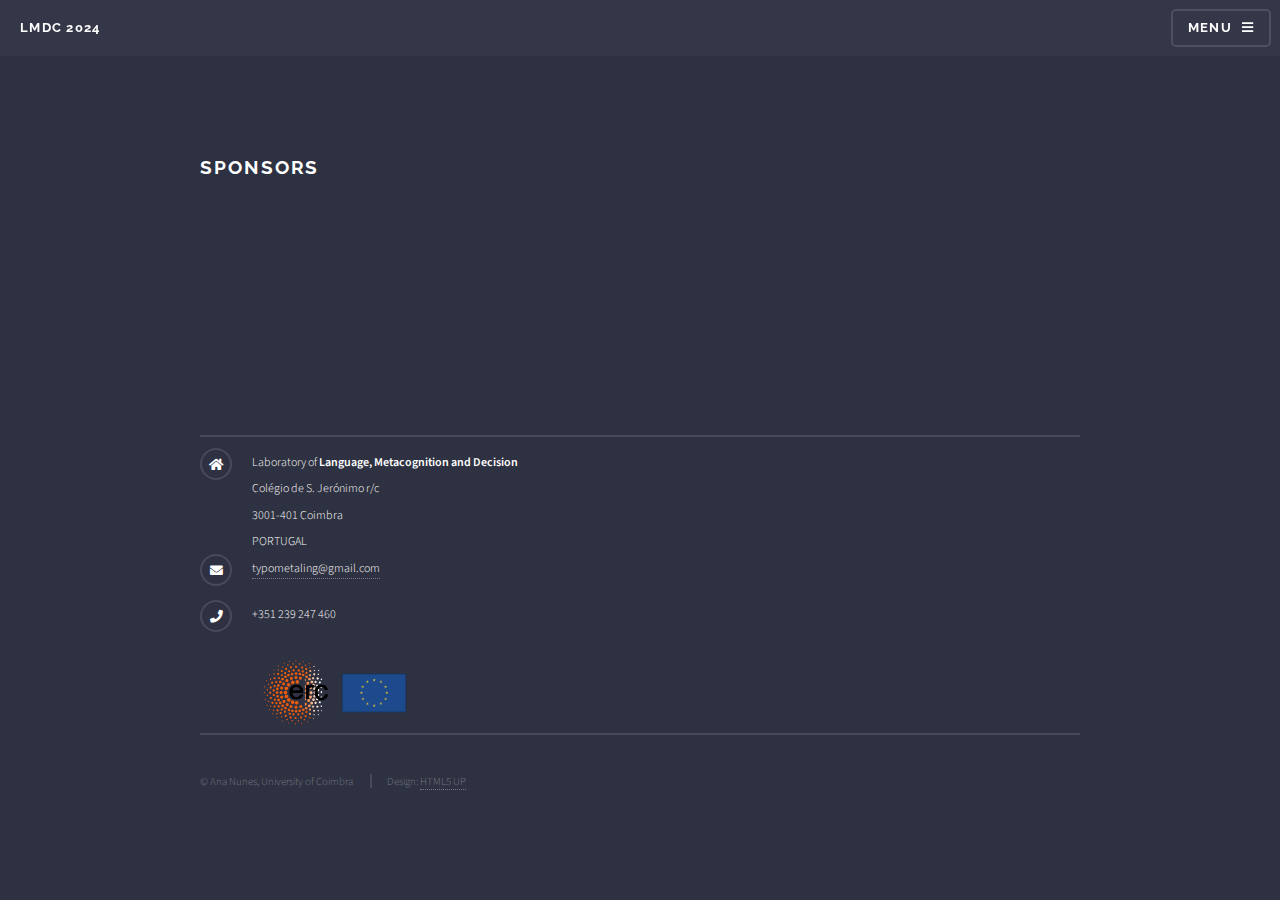
==== commit 40c49887: "updated menu and footer (all pages)" ====
--- a/partners.html
+++ b/partners.html
@@ -30,9 +30,9 @@
 								<li><a href="programme.html">Programme</a></li>
 								<li><a href="speakers.html">Speakers</a></li>
 								<li><a href="posters.html">Posters</a></li>
+								<li><a href="partners.html">Partners</a></li>
 								<li><a href="venue.html">Venue</a></li>
-								<li><a href="info.html">Info</a></li>
-								<li><a href="register.html">Register</a></li>
+								<li><a href="register.html" style="color: rgb(255, 100, 20); font-weight: bold">Register</a></li>
 							</ul>
 							<a href="#" class="close">Close</a>
 						</div>
@@ -50,53 +50,40 @@
 
 
 			<!-- Footer -->
-			<section id="footer">
+			<section id="footer">				
 				<div class="inner">
 					<h2 class="major"></h2>
 					<p></p>
-					<ul class="contact">
+					<ul class ="contact">
+						<p style="margin-top: -80px;"></p>
 						<li class="icon solid fa-home">
-							Laboratory of <b>Language, Metacognition and Decision</b><br />
+							<span style="font-size: 75%;">Laboratory of <b>Language, Metacognition and Decision</b><br /> 
 							Colégio de S. Jerónimo r/c<br />
 							3001-401 Coimbra<br />
-							PORTUGAL<br />
+							PORTUGAL</span>
 						</li>
-						<li class="icon solid fa-envelope"><a href="mailto:typometaling@gmail.com">typometaling@gmail.com</a></li>
-						<li class="icon solid fa-phone">+351 239 247 460</li>
-					</ul>
-					<ul class="logos">
-						<img src="images/erc.png" alt="Logo 1" />
-						<img src="images/ue.png" alt="Logo 2" />
-						<img src="images/cibit.png" alt="Logo 3" />
-						<img src="images/icnas.png" alt="Logo 4" />
-						<img src="images/fpceup.png" alt="Logo 5" />
+						<p style="margin-top: -40px;"></p>
+						<li class ="icon solid fa-envelope"><a href="mailto:typometaling@gmail.com"><span style="font-size: 75%;">typometaling@gmail.com</span></a></li>
+						<p style="margin-top: -20px;"></p>
+						<li class="icon solid fa-phone"><span style="font-size: 75%;">+351 239 247 460</span></li>
+						<p style="margin-top: 30px"></p>
+						<img src="images/logos/erc.png" style="max-height: 70px; ; margin-left: 60px;"/> <img src="images/logos/ue.png" style="max-height: 70px;"/>
+						<p style="margin-bottom: -100px;"></p>					
 					</ul>
 					<ul class="copyright">
-						<li>&copy; Ana Nunes, University of Coimbra</li><li>Website Design: <a href="http://html5up.net">HTML5 UP</a></li>
+						<li><span style="font-size: 75%;">&copy; Ana Nunes, University of Coimbra</span></li>	
+						<li><span style="font-size: 75%;">Design: <a href="http://html5up.net">HTML5 UP</a></span></li>
 					</ul>
 				</div>
 			</section>
-	</div>
 
-	<!-- Add some CSS to style the logos -->
-<style>
-.logos {
-	display: flex;
-	justify-content: space-around;
-	margin: 10px ;
-}
-.logos img {
-	max-height: 80px; /* Adjust the size as needed */
-}
-</style>
+<!-- Scripts -->
+	<script src="assets/js/jquery.min.js"></script>
+	<script src="assets/js/jquery.scrollex.min.js"></script>
+	<script src="assets/js/browser.min.js"></script>
+	<script src="assets/js/breakpoints.min.js"></script>
+	<script src="assets/js/util.js"></script>
+	<script src="assets/js/main.js"></script>
 
-		<!-- Scripts -->
-			<script src="assets/js/jquery.min.js"></script>
-			<script src="assets/js/jquery.scrollex.min.js"></script>
-			<script src="assets/js/browser.min.js"></script>
-			<script src="assets/js/breakpoints.min.js"></script>
-			<script src="assets/js/util.js"></script>
-			<script src="assets/js/main.js"></script>
-
-	</body>
+</body>
 </html>
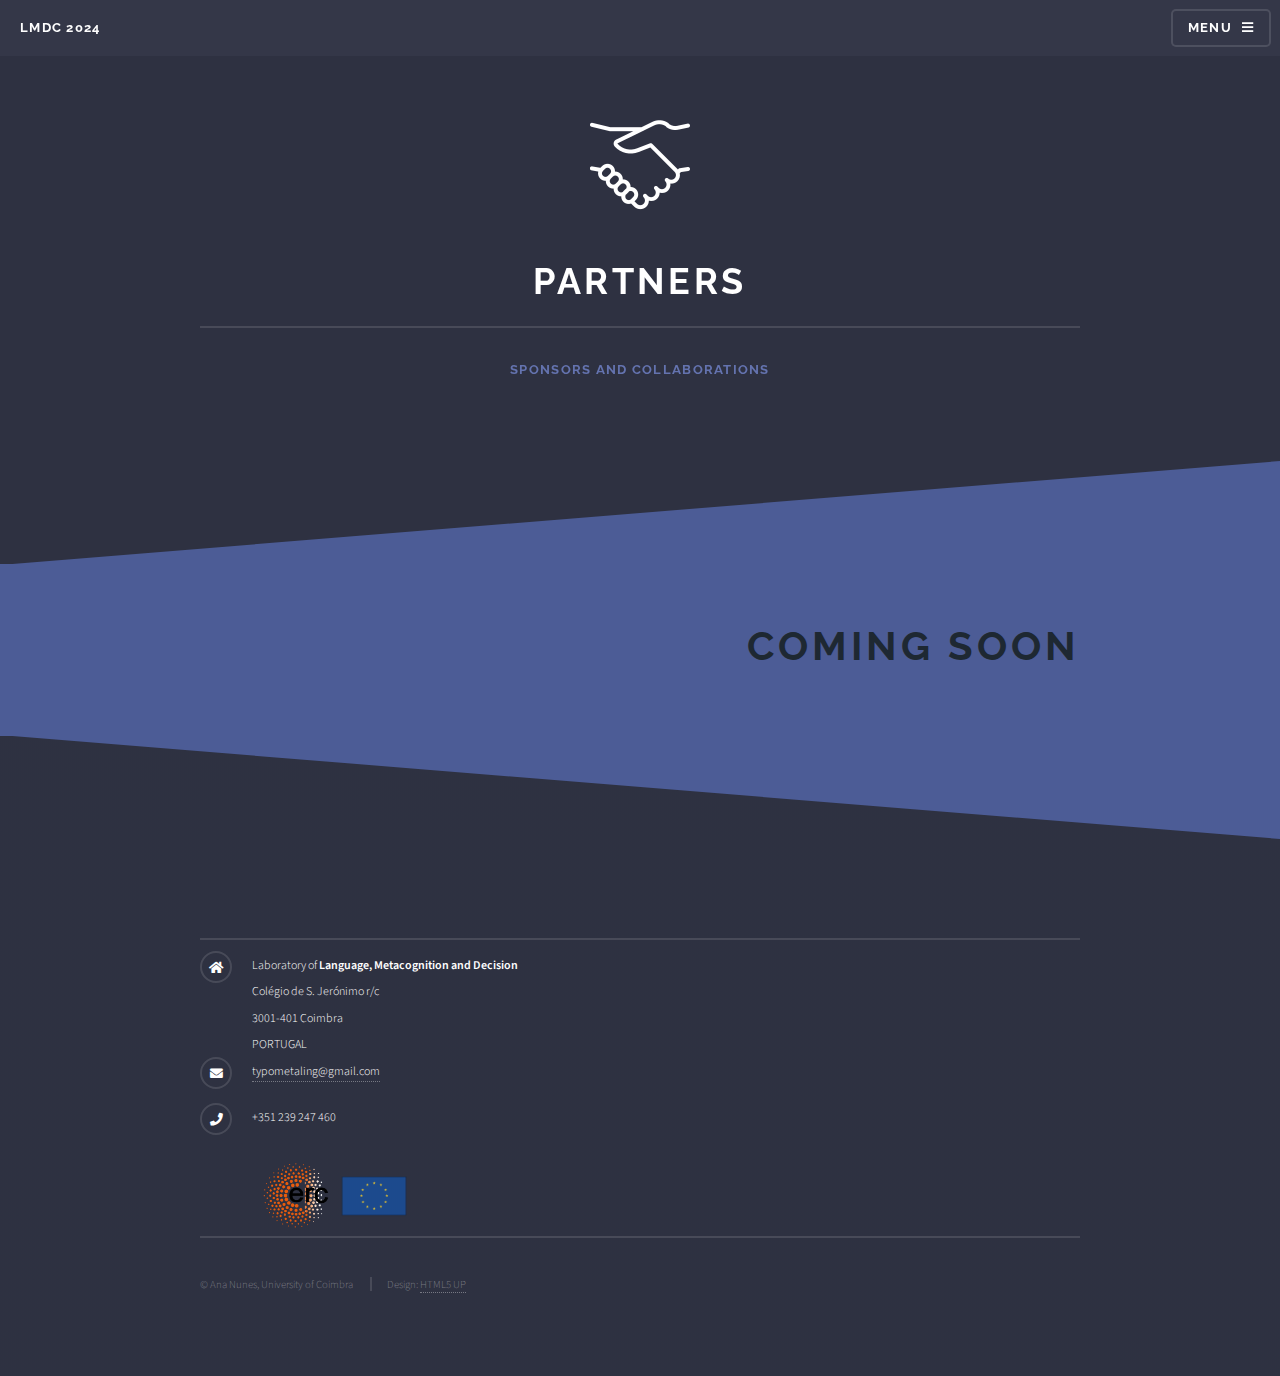
==== commit 2b2680c7: "updated banners (all pages)" ====
--- a/partners.html
+++ b/partners.html
@@ -38,15 +38,25 @@
 						</div>
 					</nav>
 
-				<!-- Main -->
-					<section id="main" class="wrapper">
+					<section id="banner" style="text-align: center;">
 						<div class="inner">
-							<header class="major">
-								<h2>Sponsors</h2>
-							</header>
+							<img src="images/icons/05_partners.png" style="max-width: 100px; height: auto;">
 							<p></p>
-						</div>
+							<h2>Partners</h2>
+							<p style="font-size: 80%; font-weight: bold; color: #6473AF;">Sponsors and collaborations</p>
+							<p style="margin-top: 50px;"></p>
+						</div>	
 					</section>
+
+					<section id="wrapper">
+						<!-- One -->
+						<section id="one" class="wrapper spotlight style1">
+							<div class="inner">
+								<div class="content">
+									<h2 style="color: #1E2832; font-size:40px;">COMING SOON</h2>
+								</div>
+							</div>
+						</section>
 
 
 			<!-- Footer -->
--- a/assets/css/main.css
+++ b/assets/css/main.css
@@ -3005,7 +3005,7 @@
 
 		.features article {
 			padding: 1.75em 1.75em 0.1em 1.75em ;
-			background-color: #353849;
+			background-color: #4c5c94;
 			border-radius: 5px;
 			margin: 1.5em 3em 1.5em 0;
 			width: calc(50% - 1.5em);
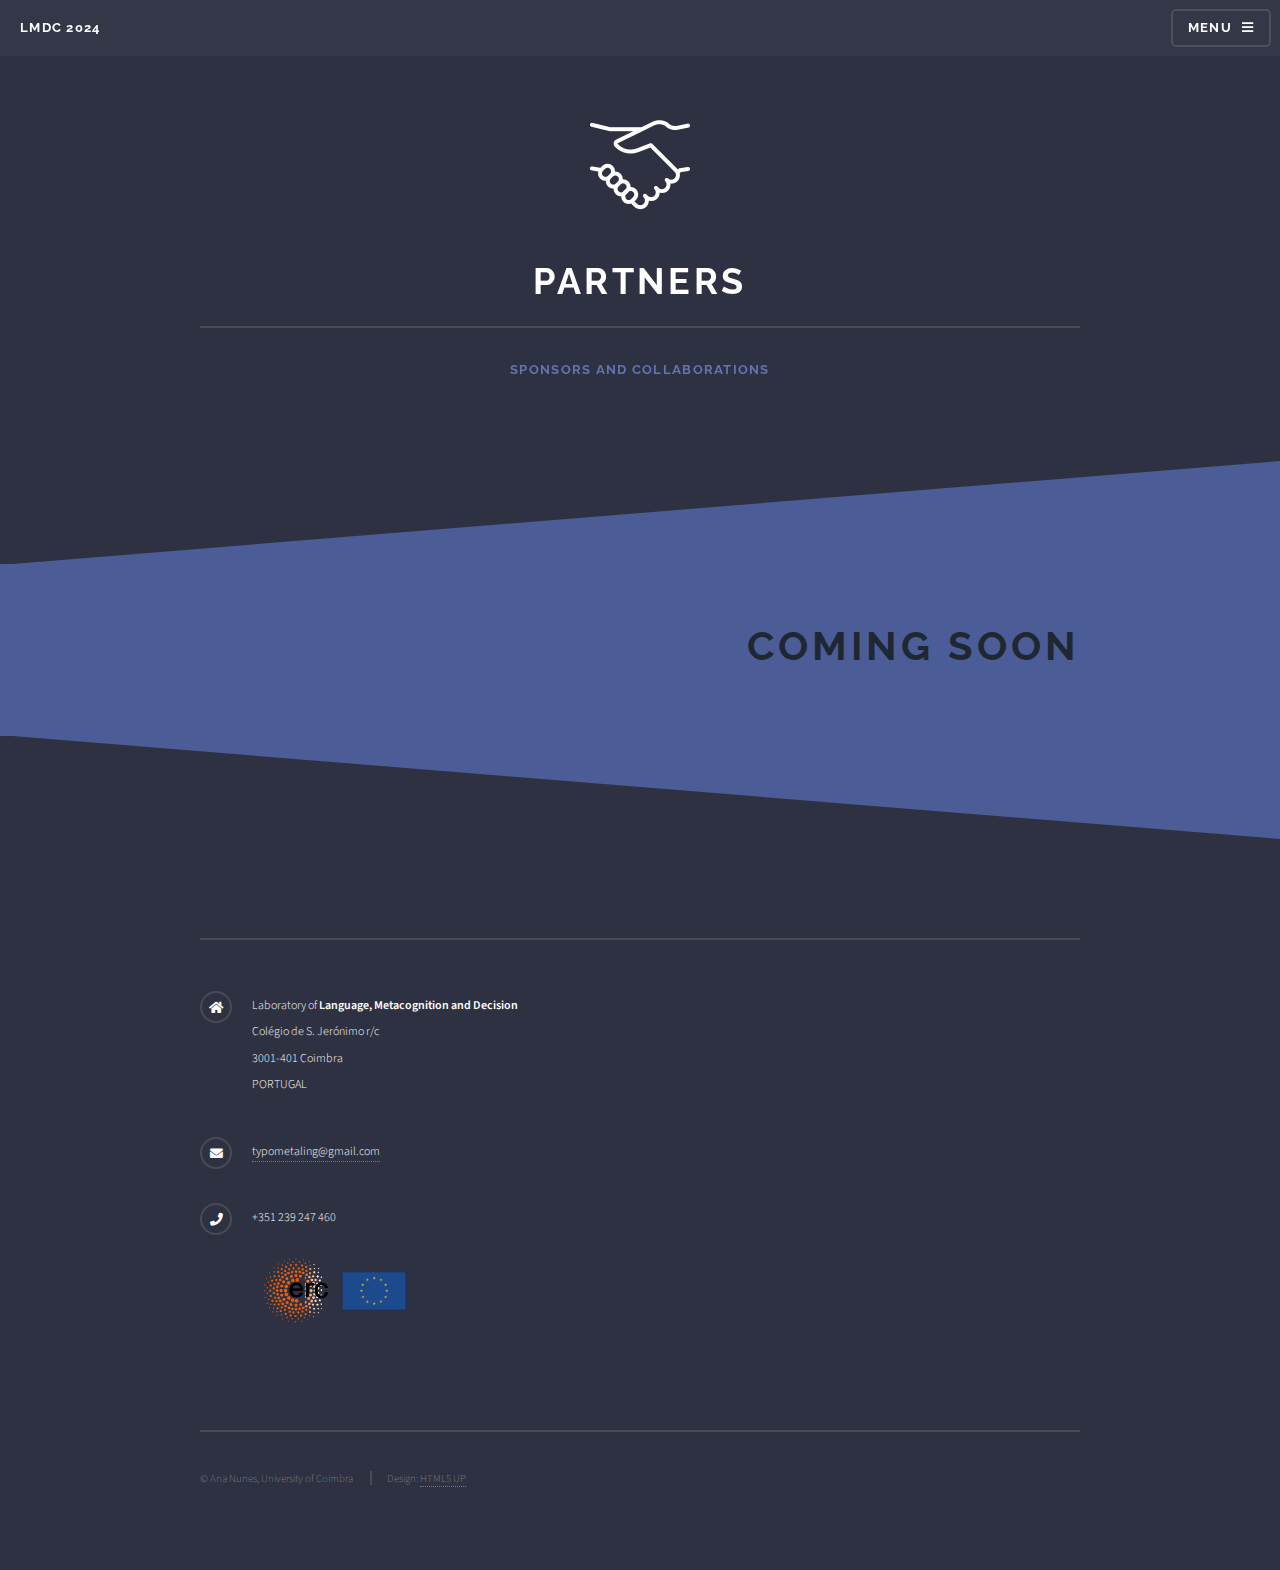
==== commit 2c9ea831: "fixed footer - all pages" ====
--- a/partners.html
+++ b/partners.html
@@ -65,20 +65,17 @@
 					<h2 class="major"></h2>
 					<p></p>
 					<ul class ="contact">
-						<p style="margin-top: -80px;"></p>
 						<li class="icon solid fa-home">
 							<span style="font-size: 75%;">Laboratory of <b>Language, Metacognition and Decision</b><br /> 
 							Colégio de S. Jerónimo r/c<br />
 							3001-401 Coimbra<br />
 							PORTUGAL</span>
 						</li>
-						<p style="margin-top: -40px;"></p>
+						
 						<li class ="icon solid fa-envelope"><a href="mailto:typometaling@gmail.com"><span style="font-size: 75%;">typometaling@gmail.com</span></a></li>
-						<p style="margin-top: -20px;"></p>
 						<li class="icon solid fa-phone"><span style="font-size: 75%;">+351 239 247 460</span></li>
-						<p style="margin-top: 30px"></p>
-						<img src="images/logos/erc.png" style="max-height: 70px; ; margin-left: 60px;"/> <img src="images/logos/ue.png" style="max-height: 70px;"/>
-						<p style="margin-bottom: -100px;"></p>					
+						<br />
+						<img src="images/logos/erc.png" style="max-height: 70px; ; margin-left: 60px;"/> <img src="images/logos/ue.png" style="max-height: 70px;"/>									
 					</ul>
 					<ul class="copyright">
 						<li><span style="font-size: 75%;">&copy; Ana Nunes, University of Coimbra</span></li>	
--- a/assets/css/main.css
+++ b/assets/css/main.css
@@ -3828,19 +3828,19 @@
 			}
 
 			.wrapper.spotlight.style2 {
-				background-color: #45558d;
+				background-color: #2d3141;
 			}
 
 				.wrapper.spotlight.style2:before, .wrapper.spotlight.style2:after {
-					background-image: url("data:image/svg+xml;charset=utf8,%3Csvg xmlns='http://www.w3.org/2000/svg' width='100' height='100' viewBox='0 0 100 100' preserveAspectRatio='none'%3E%3Cpolygon points='0,100 100,0 100,100' style='fill:%2345558d%3B' /%3E%3C/svg%3E");
+					background-image: url("data:image/svg+xml;charset=utf8,%3Csvg xmlns='http://www.w3.org/2000/svg' width='100' height='100' viewBox='0 0 100 100' preserveAspectRatio='none'%3E%3Cpolygon points='0,100 100,0 100,100' style='fill:%232d3141%3B' /%3E%3C/svg%3E");
 				}
 
 				.wrapper.spotlight.style2:before {
-					box-shadow: inset 0 -1px 0 0 #45558d, 0 1px 0 0 #45558d;
+					box-shadow: inset 0 -1px 0 0 #2d3141, 0 1px 0 0 #2d3141;
 				}
 
 				.wrapper.spotlight.style2:after {
-					box-shadow: inset 0 -1px 0 0 #45558d, 0 1px 0 0 #45558d;
+					box-shadow: inset 0 -1px 0 0 #2d3141, 0 1px 0 0 #2d3141;
 				}
 
 			.wrapper.spotlight.style3 {
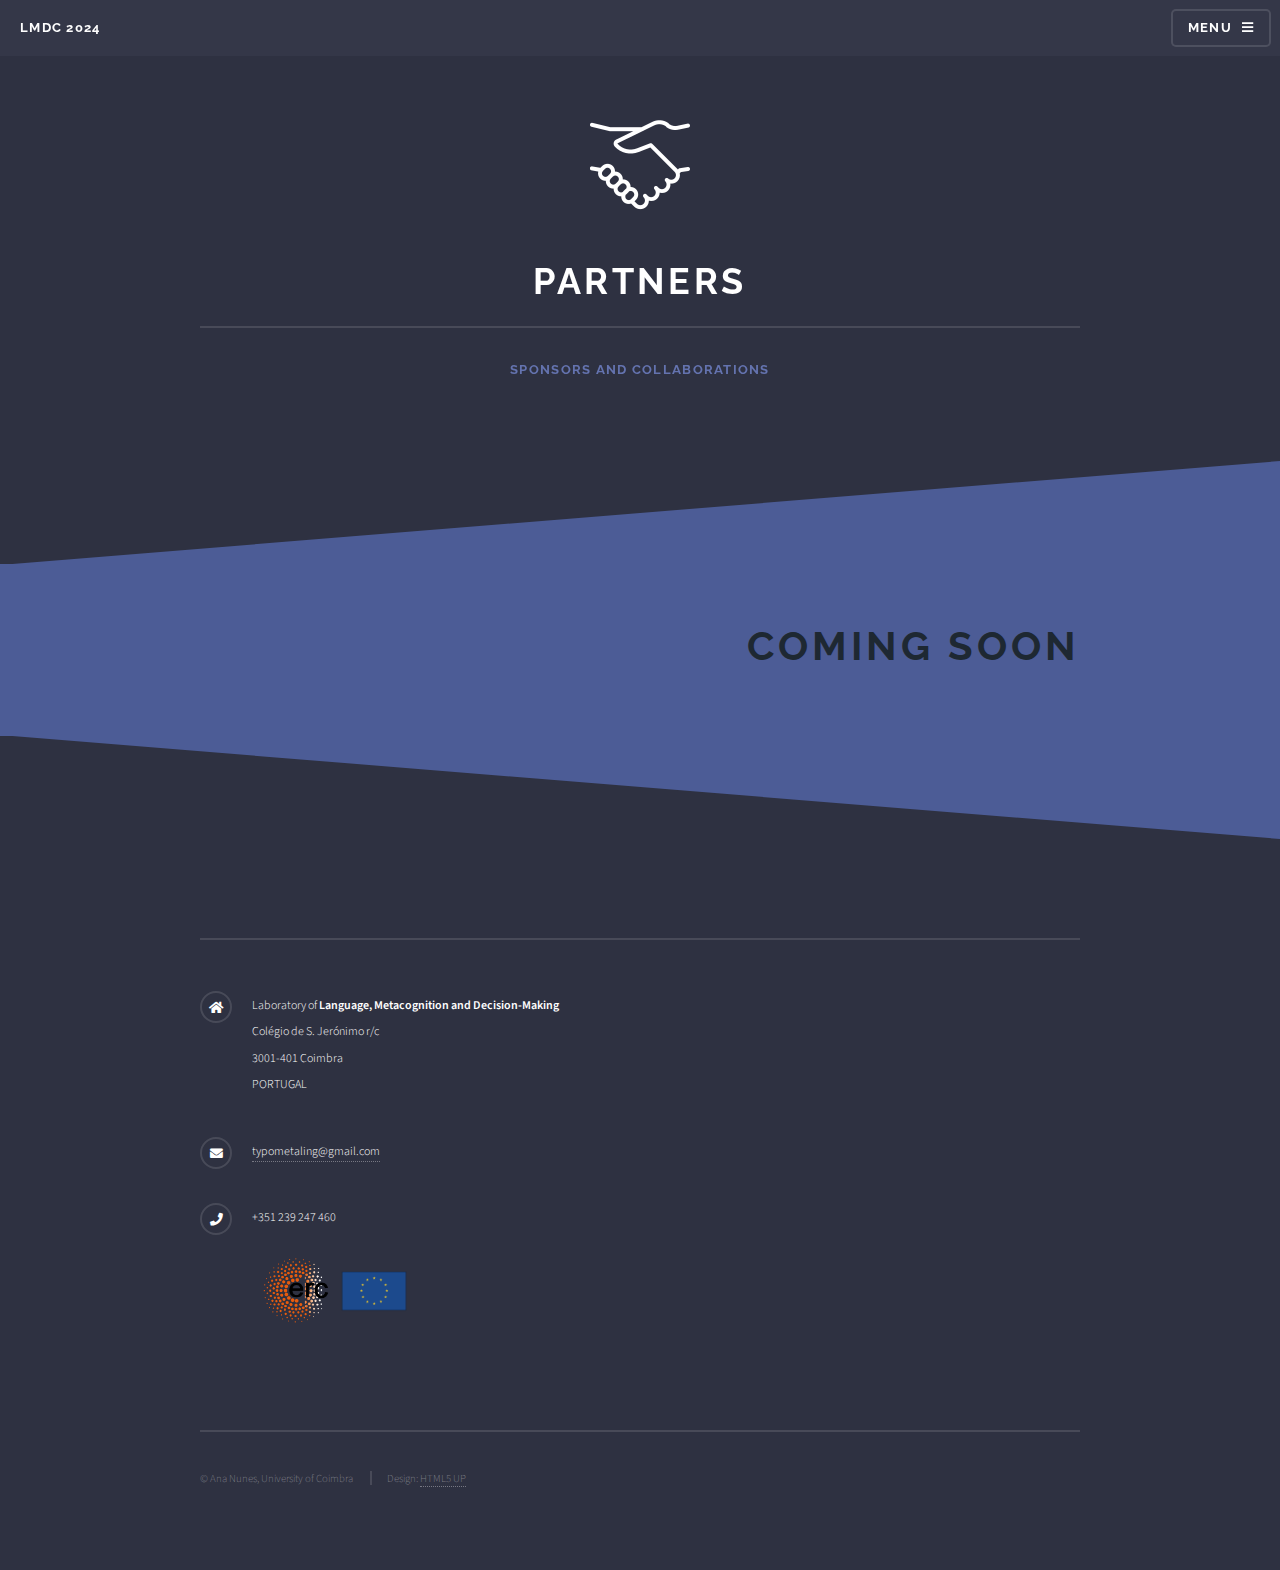
==== commit dfd8fbdc: "updated lab name on footer - all pages" ====
--- a/partners.html
+++ b/partners.html
@@ -66,7 +66,7 @@
 					<p></p>
 					<ul class ="contact">
 						<li class="icon solid fa-home">
-							<span style="font-size: 75%;">Laboratory of <b>Language, Metacognition and Decision</b><br /> 
+							<span style="font-size: 75%;">Laboratory of <b>Language, Metacognition and Decision-Making</b><br /> 
 							Colégio de S. Jerónimo r/c<br />
 							3001-401 Coimbra<br />
 							PORTUGAL</span>
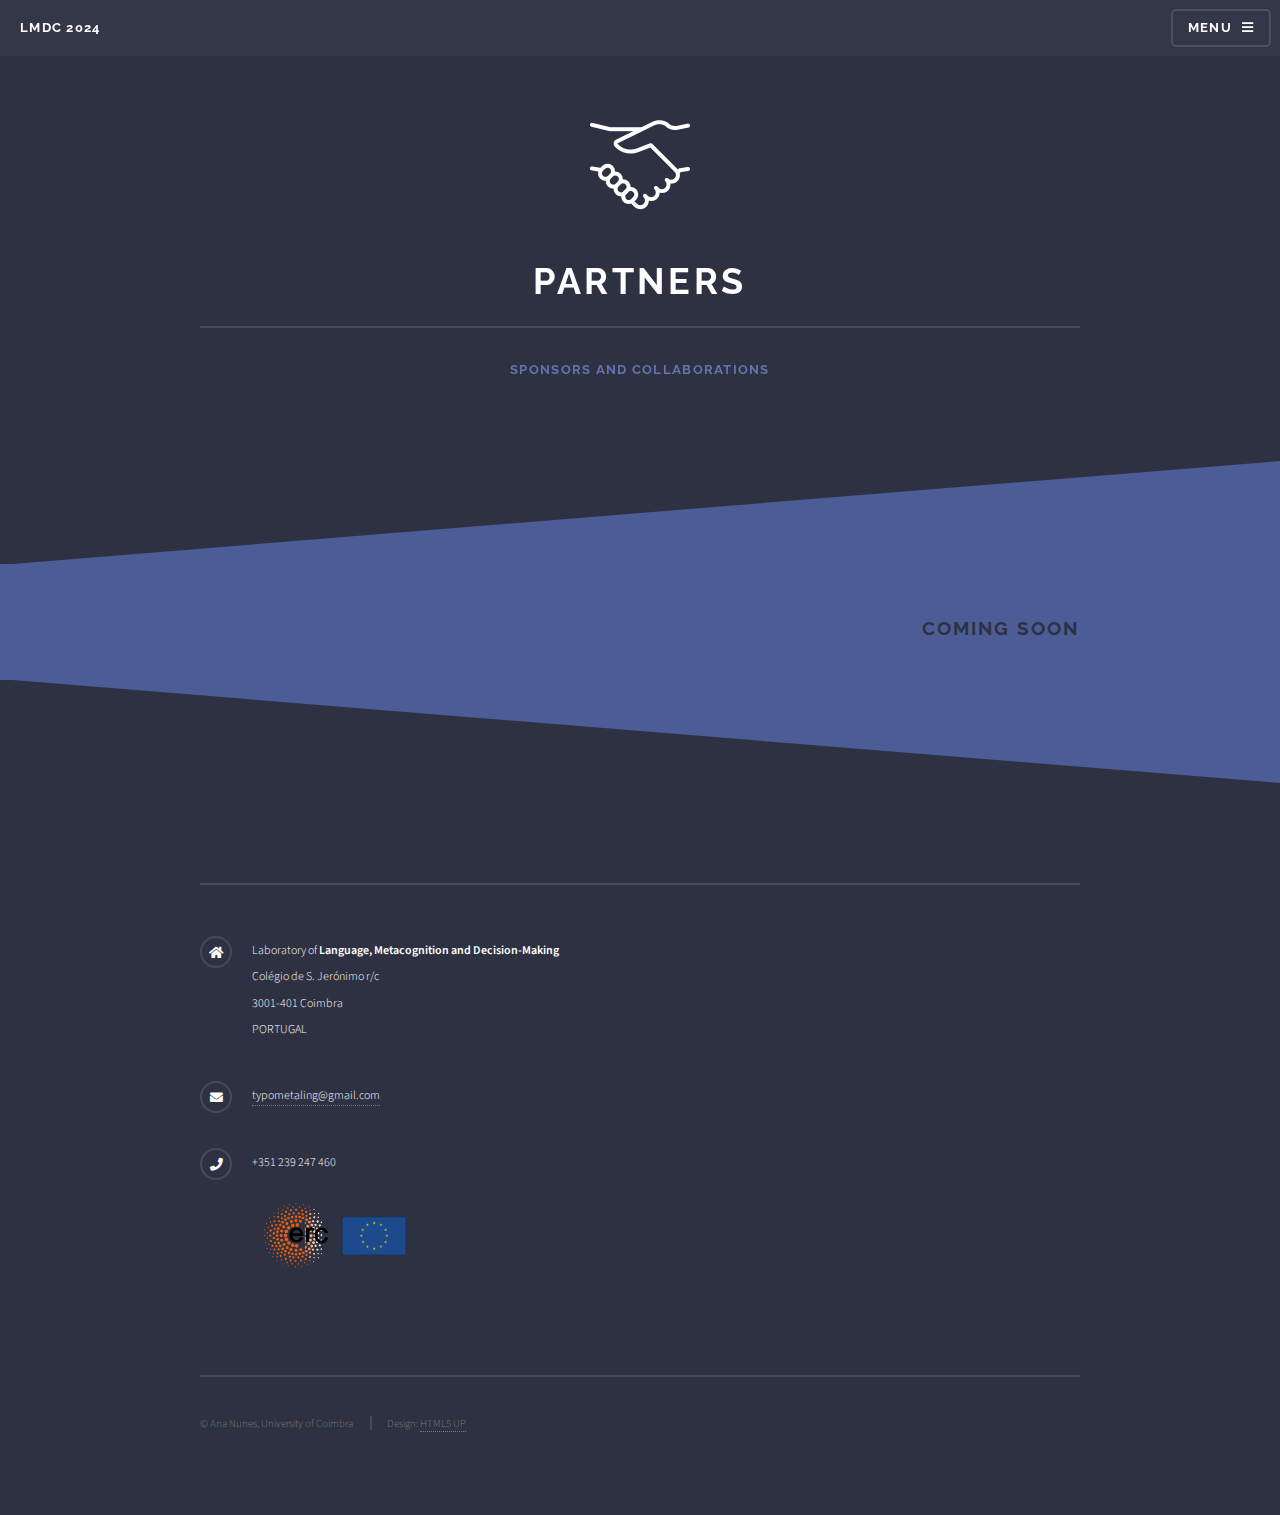
==== commit 551005fd: "updated format of placeholder wrappers ("coming soon")" ====
--- a/partners.html
+++ b/partners.html
@@ -53,7 +53,7 @@
 						<section id="one" class="wrapper spotlight style1">
 							<div class="inner">
 								<div class="content">
-									<h2 style="color: #1E2832; font-size:40px;">COMING SOON</h2>
+									<h2 style="color: #2d3141;">COMING SOON</h2>
 								</div>
 							</div>
 						</section>
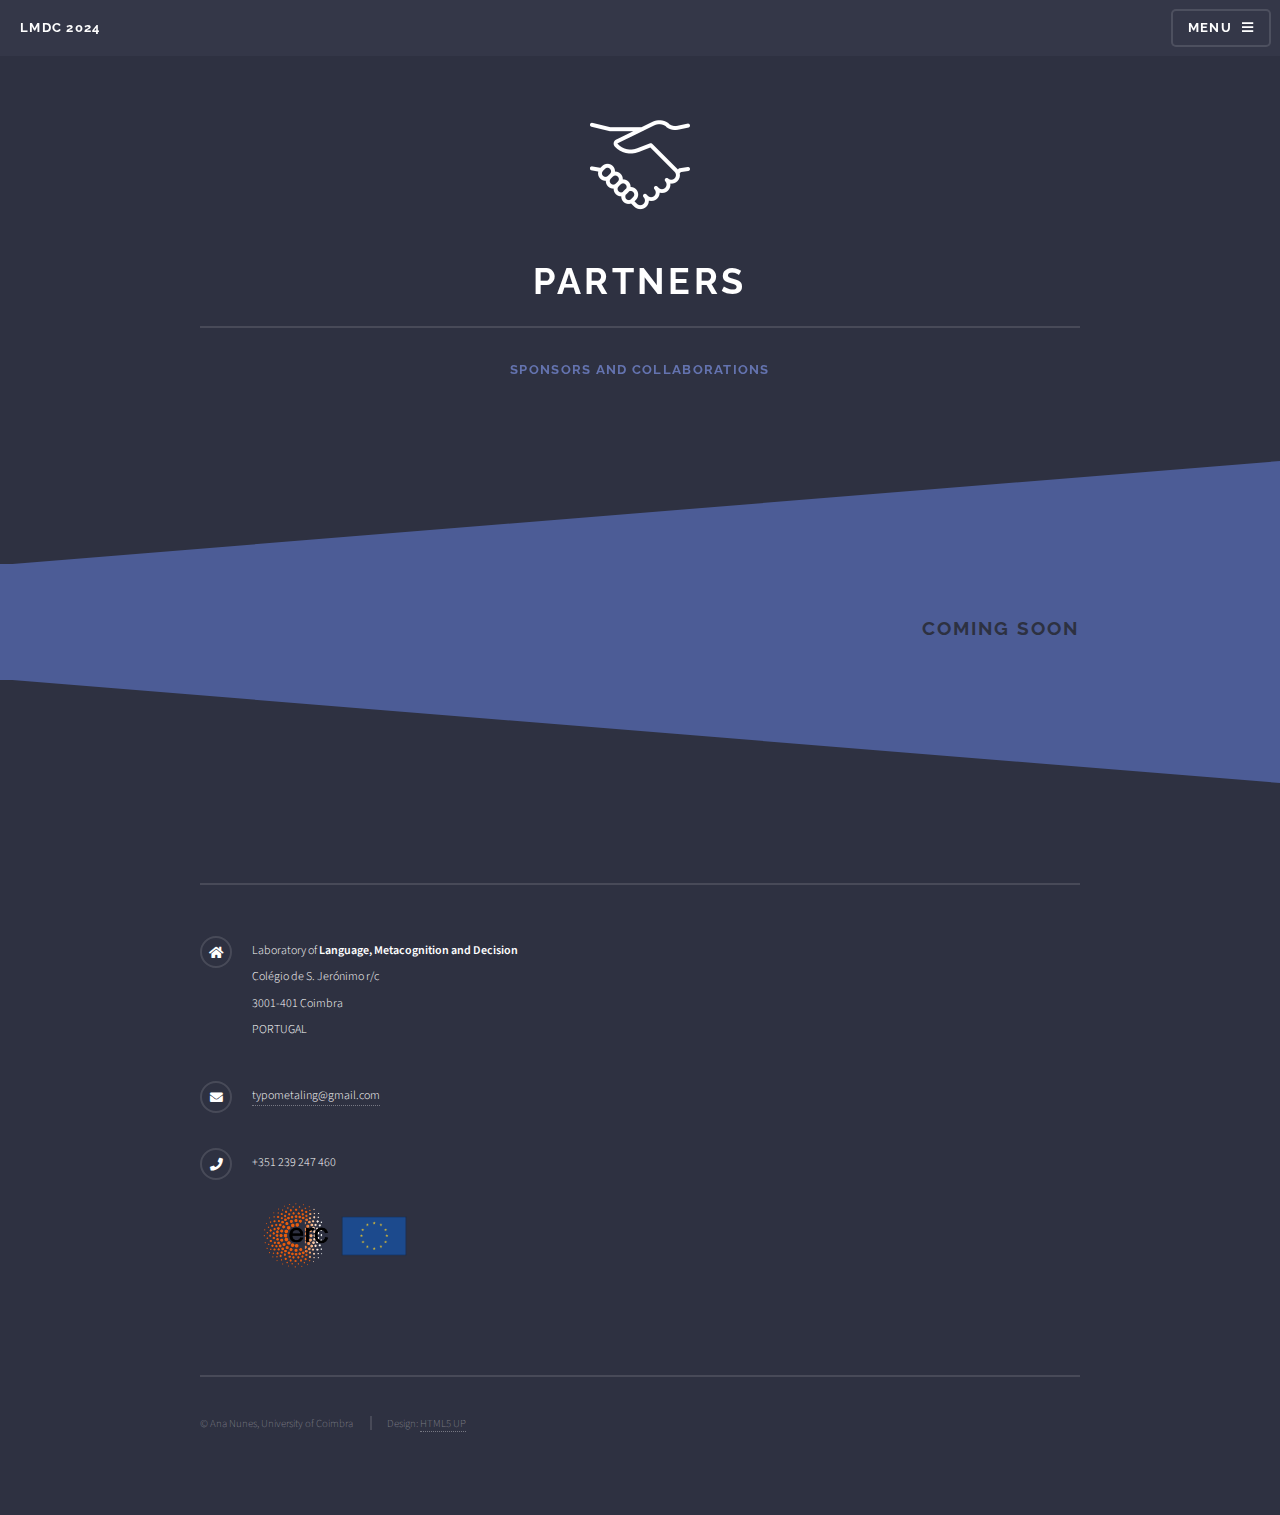
==== commit c1b3bf93: "updated lab name on footer" ====
--- a/partners.html
+++ b/partners.html
@@ -66,7 +66,7 @@
 					<p></p>
 					<ul class ="contact">
 						<li class="icon solid fa-home">
-							<span style="font-size: 75%;">Laboratory of <b>Language, Metacognition and Decision-Making</b><br /> 
+							<span style="font-size: 75%;">Laboratory of <b>Language, Metacognition and Decision</b><br /> 
 							Colégio de S. Jerónimo r/c<br />
 							3001-401 Coimbra<br />
 							PORTUGAL</span>
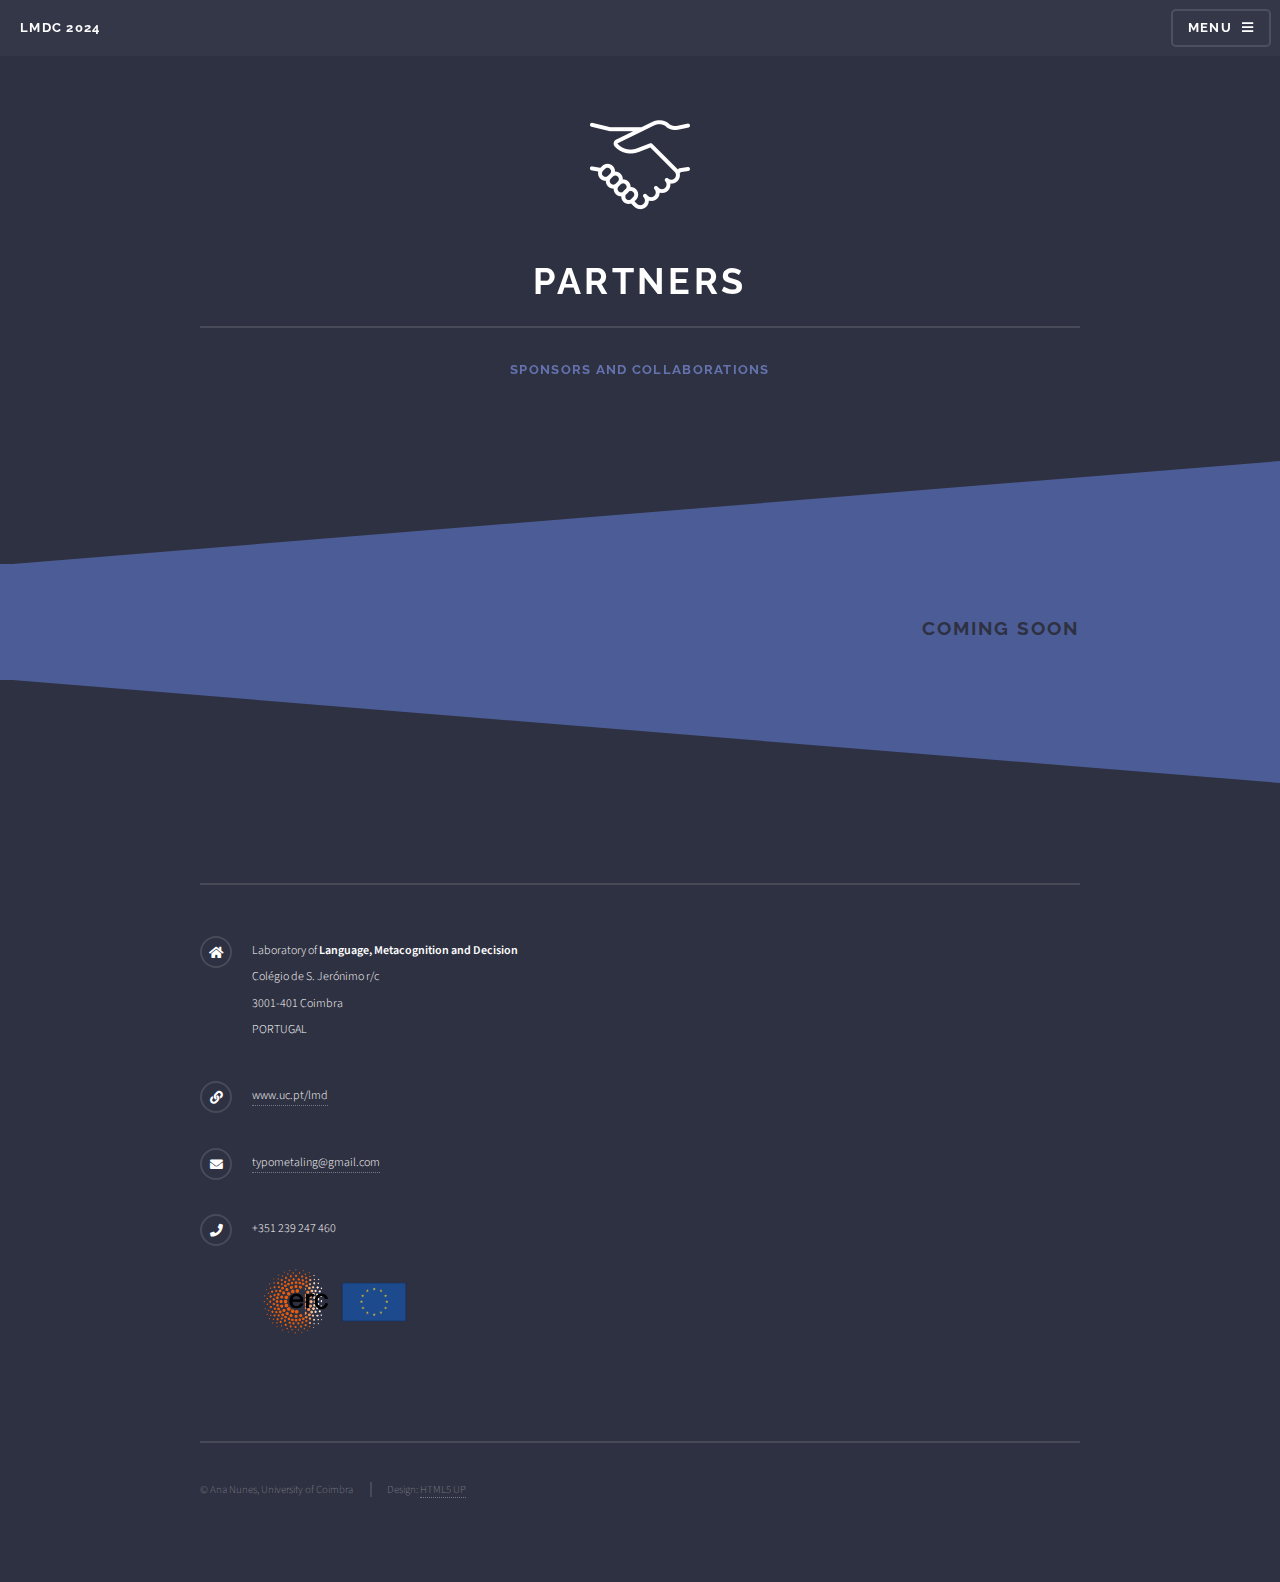
==== commit 83ba6a52: "added uc site url to footer" ====
--- a/partners.html
+++ b/partners.html
@@ -71,7 +71,7 @@
 							3001-401 Coimbra<br />
 							PORTUGAL</span>
 						</li>
-						
+            <li class ="icon solid fa-link"><a href="https://www.uc.pt/lmd/"><span style="font-size: 75%;">www.uc.pt/lmd</span></a></li>
 						<li class ="icon solid fa-envelope"><a href="mailto:typometaling@gmail.com"><span style="font-size: 75%;">typometaling@gmail.com</span></a></li>
 						<li class="icon solid fa-phone"><span style="font-size: 75%;">+351 239 247 460</span></li>
 						<br />
